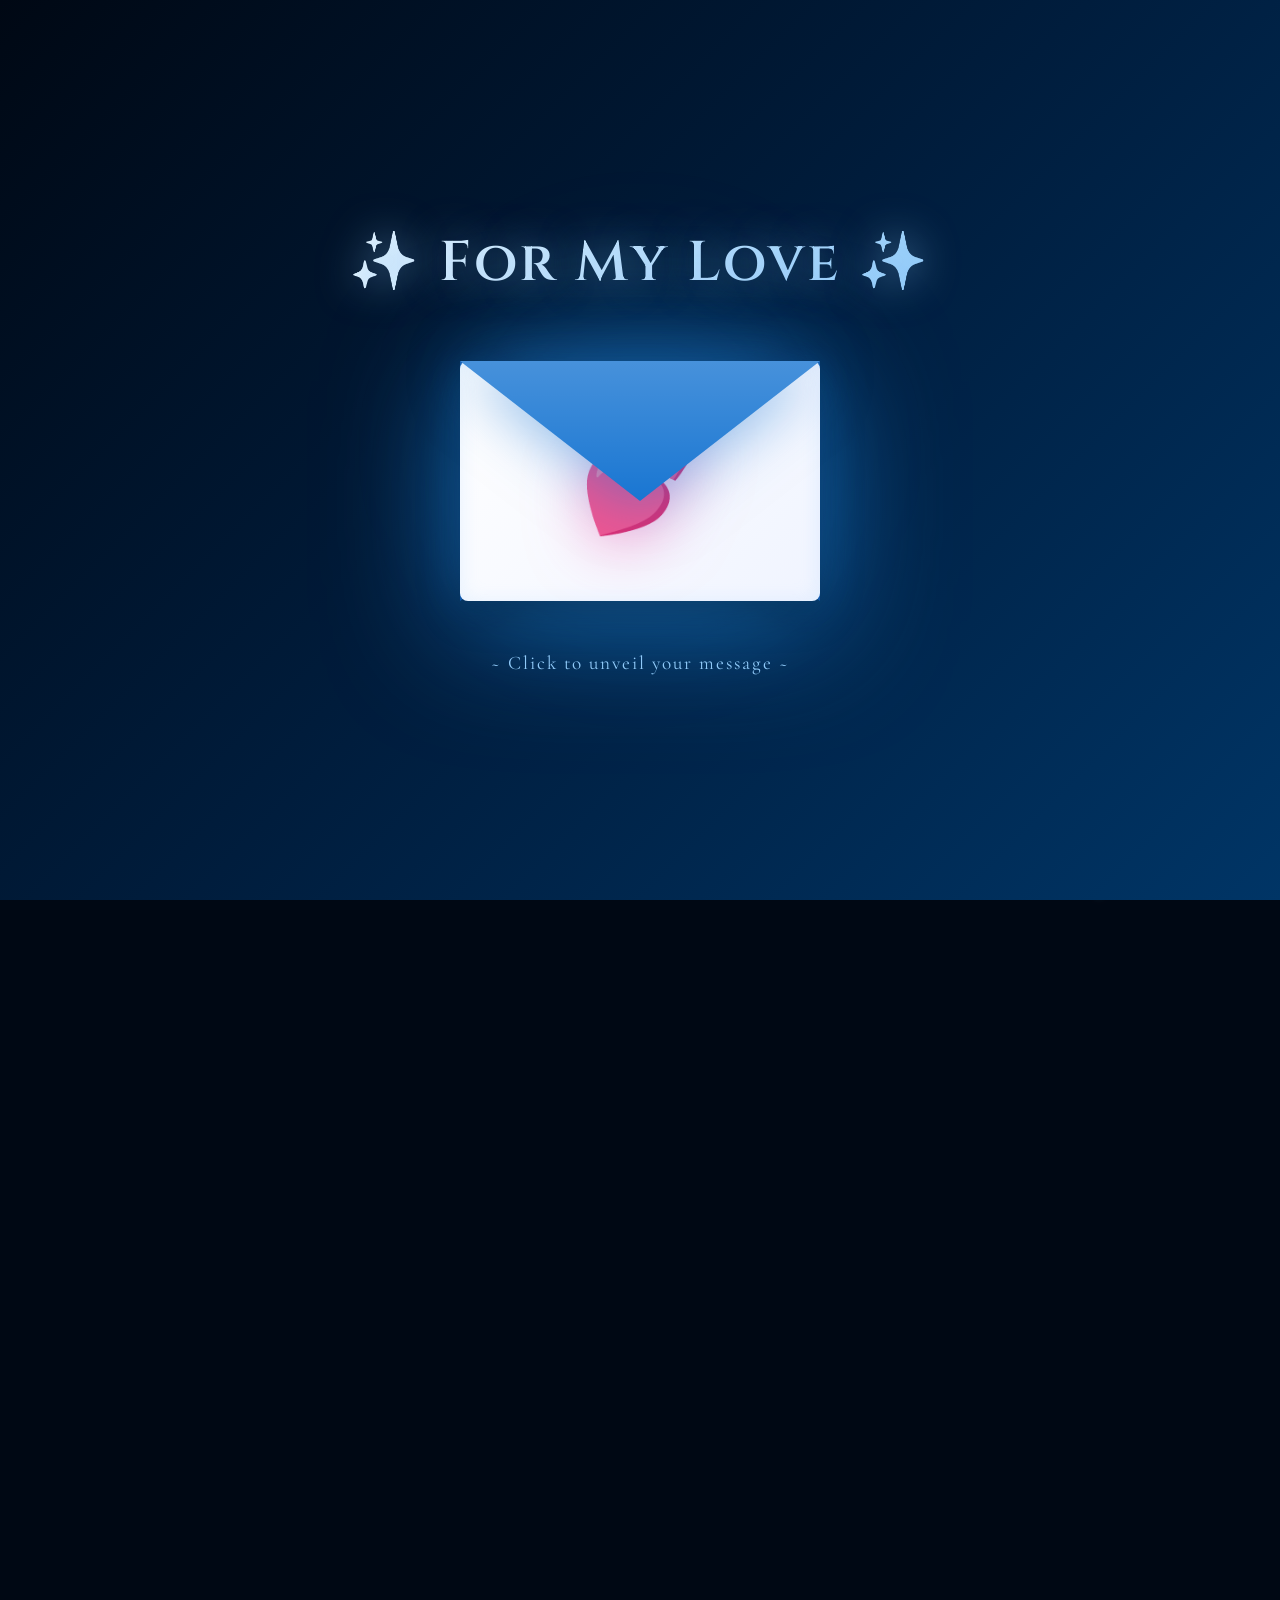
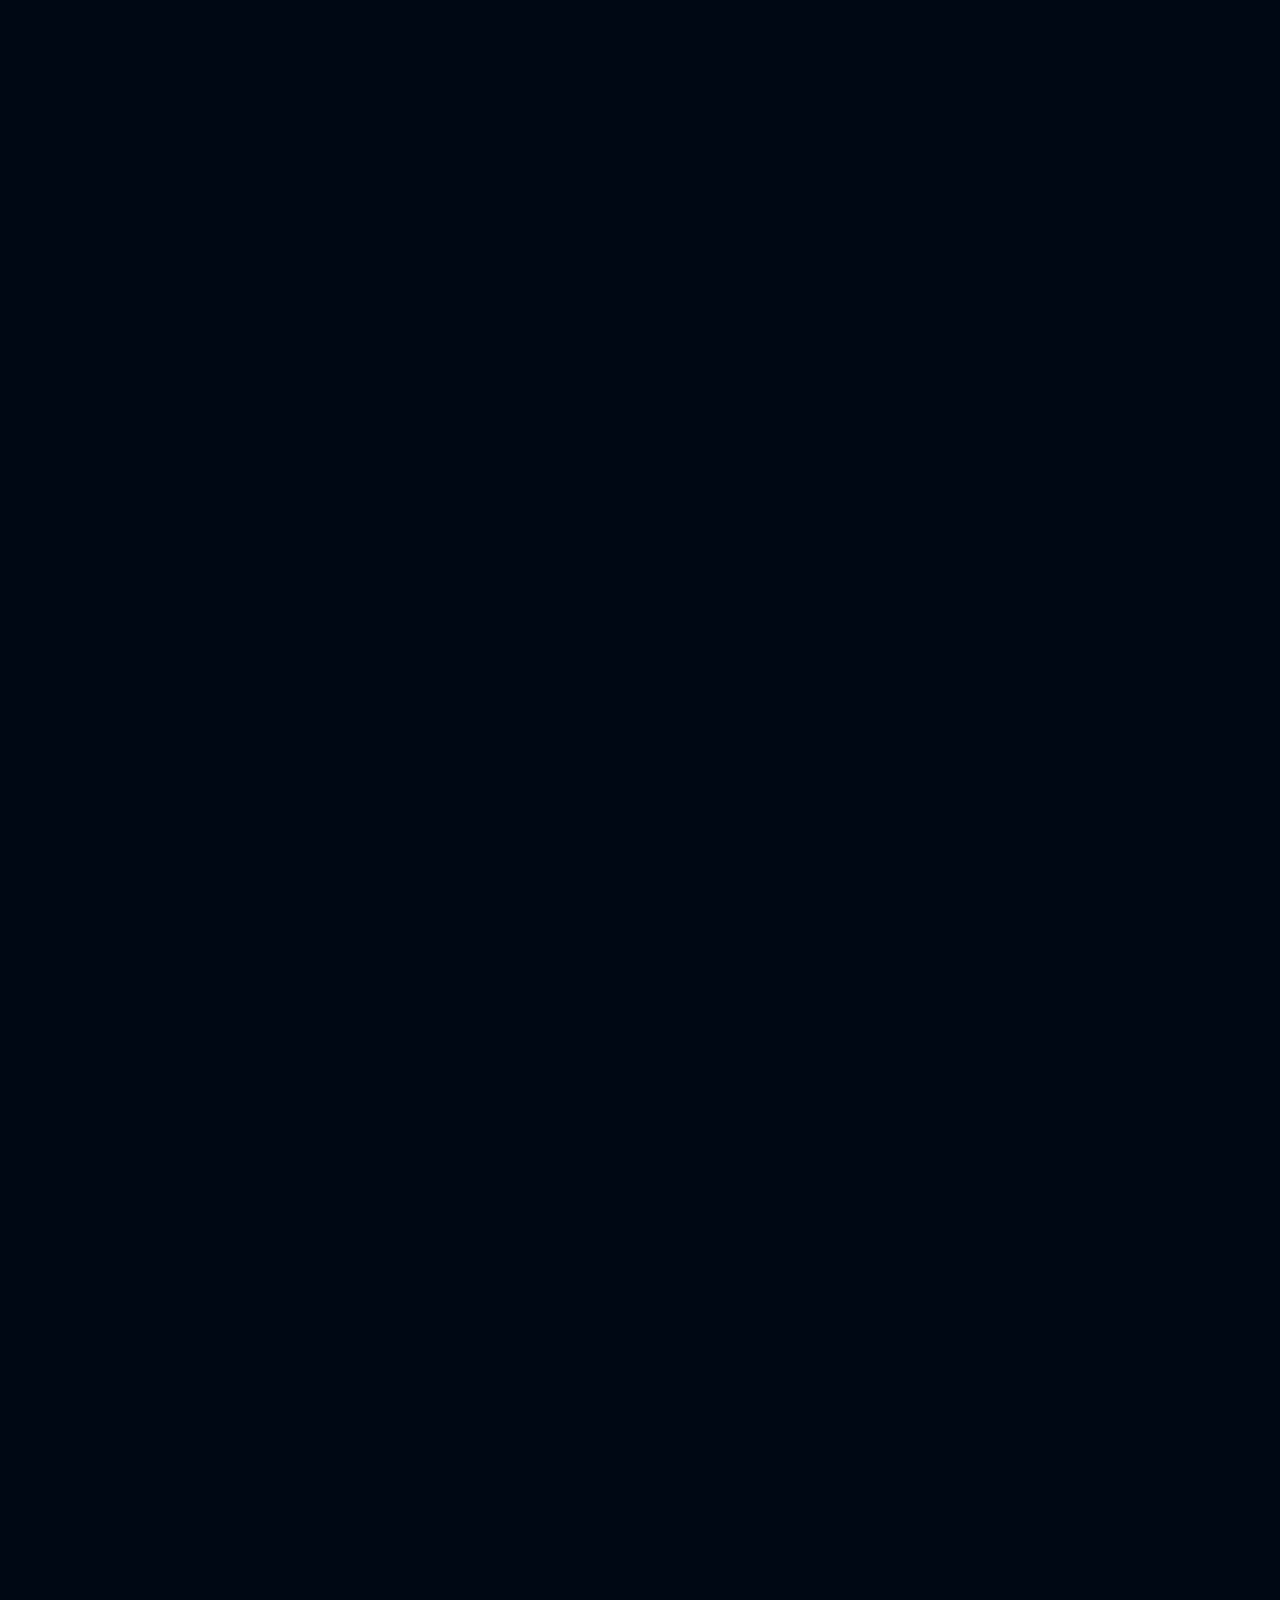
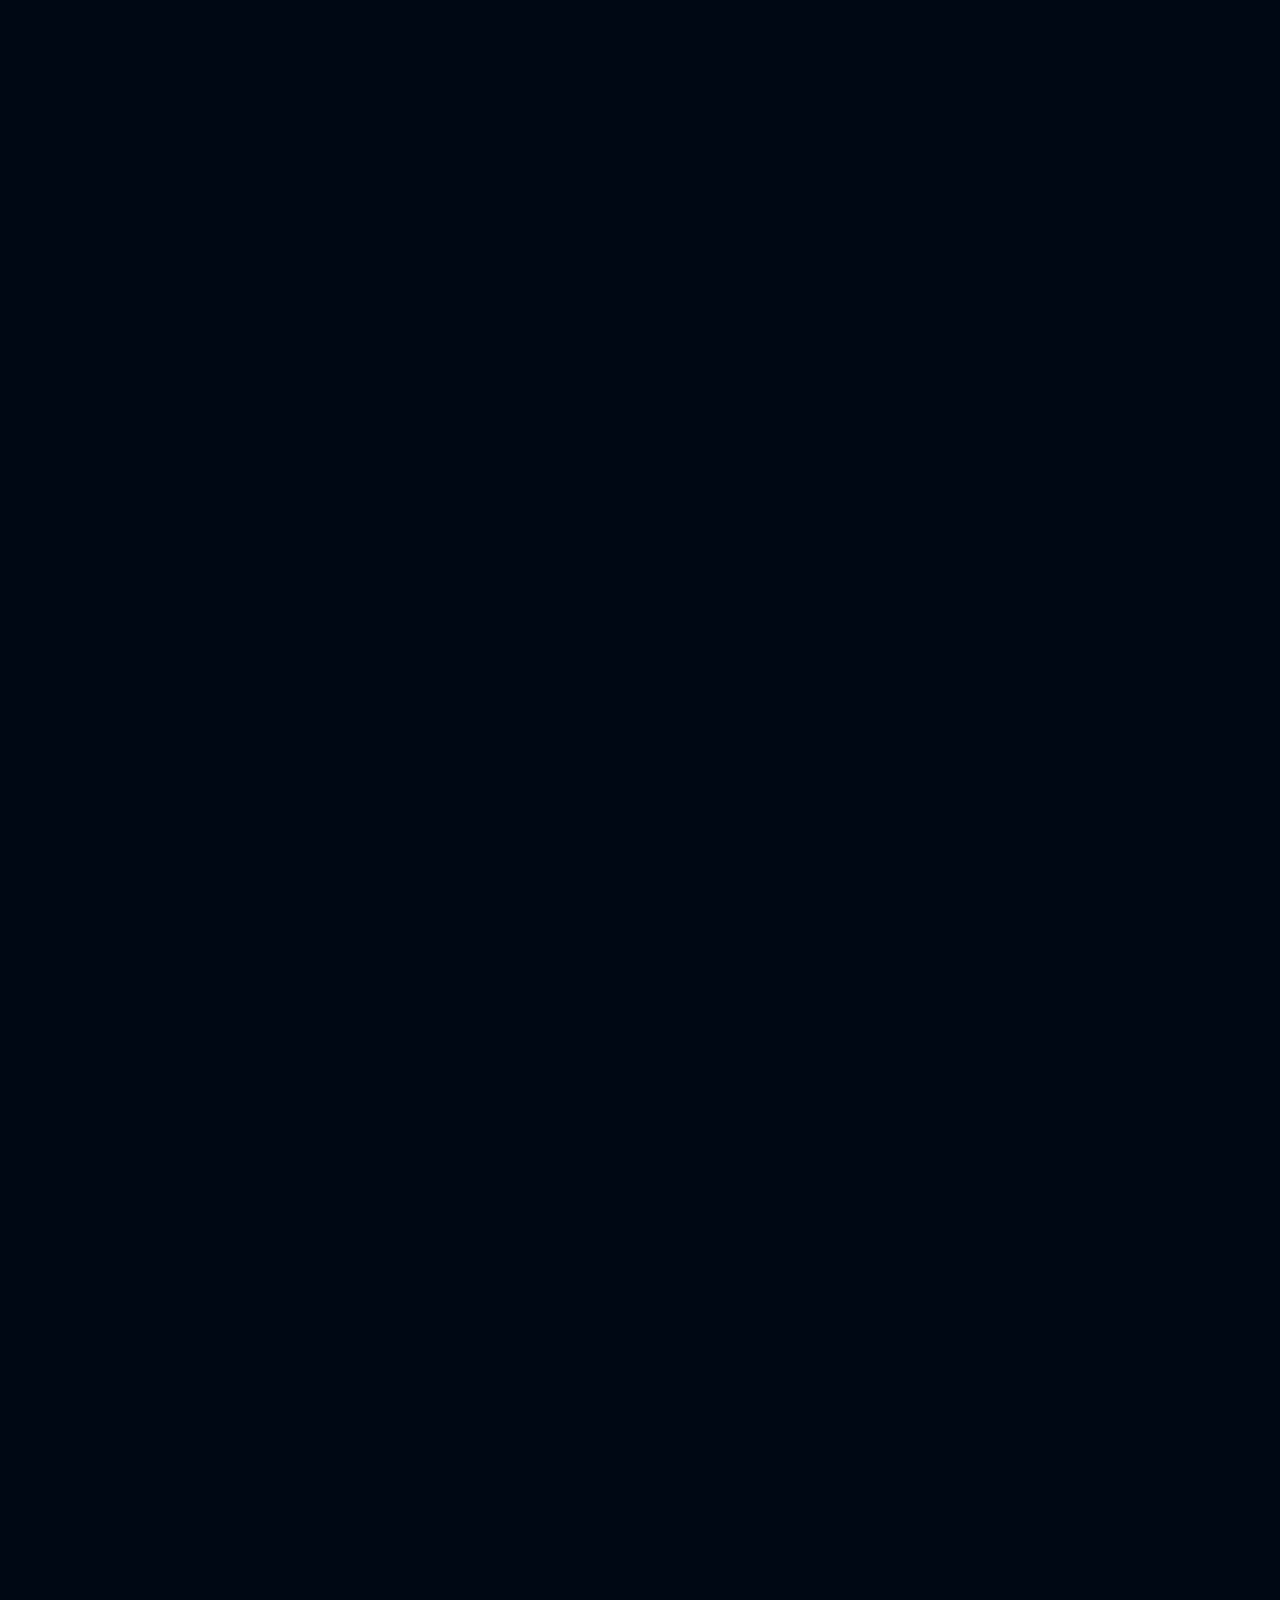
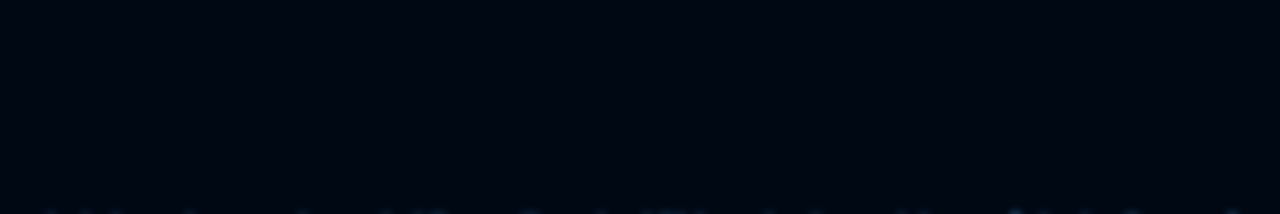
==== monthsary.html @ a430dfd1 "Add files via upload" ====
<!DOCTYPE html>
<html lang="en">
<head>
  <meta charset="UTF-8">
  <meta name="viewport" content="width=device-width, initial-scale=1.0">
  <title>Happy Monthsary, My Love 💙</title>
  <style>
    @import url('https://fonts.googleapis.com/css2?family=Cinzel:wght@400;500;600;700&family=Cormorant+Garamond:wght@300;400;500;600&family=Montserrat:wght@300;400;500&display=swap');

    * { margin: 0; padding: 0; box-sizing: border-box; }

    body {
      background: #000814;
      font-family: 'Montserrat', sans-serif;
      color: #e3f2fd;
      overflow-x: hidden;
      min-height: 100vh;
      position: relative;
    }

    /* Ultra Premium Animated Background */
    body::before {
      content: '';
      position: fixed;
      top: 0; left: 0;
      width: 100%; height: 100%;
      background:
        radial-gradient(ellipse at 20% 30%, rgba(13, 71, 161, 0.4) 0%, transparent 50%),
        radial-gradient(ellipse at 80% 70%, rgba(21, 101, 192, 0.35) 0%, transparent 50%),
        radial-gradient(ellipse at 50% 50%, rgba(25, 118, 210, 0.25) 0%, transparent 50%);
      animation: breathe 8s ease-in-out infinite;
      z-index: 0;
    }

    @keyframes breathe {
      0%, 100% { opacity: 1; transform: scale(1); }
      50% { opacity: 0.8; transform: scale(1.05); }
    }

    /* Animated Particles */
    .particle {
      position: fixed;
      width: 4px;
      height: 4px;
      background: radial-gradient(circle, #64b5f6, transparent);
      border-radius: 50%;
      pointer-events: none;
      z-index: 1;
      animation: particle-float linear infinite;
      box-shadow: 0 0 10px #64b5f6;
    }

    @keyframes particle-float {
      0% { transform: translateY(100vh) translateX(0) scale(0); opacity: 0; }
      10% { opacity: 1; }
      90% { opacity: 1; }
      100% { transform: translateY(-100vh) translateX(50px) scale(1); opacity: 0; }
    }

    /* Ultra Sparkles */
    .ultra-sparkle {
      position: fixed;
      width: 2px;
      height: 2px;
      background: white;
      border-radius: 50%;
      pointer-events: none;
      z-index: 2;
      box-shadow: 0 0 4px white, 0 0 8px #90caf9, 0 0 12px #64b5f6;
      animation: twinkle 3s ease-in-out infinite;
    }

    @keyframes twinkle {
      0%, 100% { opacity: 0; transform: scale(0) rotate(0deg); }
      50% { opacity: 1; transform: scale(1.5) rotate(180deg); }
    }

    /* ULTRA PREMIUM ENVELOPE SCREEN */
    .envelope-screen {
      position: fixed;
      top: 0; left: 0;
      width: 100%; height: 100vh;
      display: flex;
      flex-direction: column;
      align-items: center;
      justify-content: center;
      z-index: 1000;
      background: linear-gradient(135deg, #000814 0%, #001d3d 50%, #003566 100%);
      transition: opacity 1s ease, visibility 1s ease;
    }

    .envelope-screen.hidden {
      opacity: 0;
      visibility: hidden;
      pointer-events: none;
    }

    .envelope-glow {
      position: absolute;
      width: 400px;
      height: 400px;
      background: radial-gradient(circle, rgba(33, 150, 243, 0.3), transparent 70%);
      border-radius: 50%;
      filter: blur(60px);
      animation: glow-pulse 4s ease-in-out infinite;
    }

    @keyframes glow-pulse {
      0%, 100% { transform: scale(1); opacity: 0.5; }
      50% { transform: scale(1.2); opacity: 0.8; }
    }

    .envelope-title {
      font-family: 'Cinzel', serif;
      font-size: 3.5rem;
      font-weight: 600;
      background: linear-gradient(135deg, #e3f2fd, #90caf9, #42a5f5, #2196f3);
      background-size: 300% 300%;
      -webkit-background-clip: text;
      -webkit-text-fill-color: transparent;
      background-clip: text;
      margin-bottom: 60px;
      animation: gradient-shift 3s ease infinite, float-title 4s ease-in-out infinite;
      text-shadow: 0 0 40px rgba(144, 202, 249, 0.6);
      letter-spacing: 3px;
      z-index: 10;
      position: relative;
    }

    @keyframes gradient-shift {
      0%, 100% { background-position: 0% 50%; }
      50% { background-position: 100% 50%; }
    }

    @keyframes float-title {
      0%, 100% { transform: translateY(0); }
      50% { transform: translateY(-15px); }
    }

    .envelope-wrapper {
      position: relative;
      cursor: pointer;
      transition: all 0.5s cubic-bezier(0.68, -0.55, 0.265, 1.55);
      filter: drop-shadow(0 20px 60px rgba(33, 150, 243, 0.6));
      z-index: 10;
    }

    .envelope-wrapper:hover {
      transform: scale(1.1) translateY(-15px) rotateY(10deg);
      filter: drop-shadow(0 30px 80px rgba(33, 150, 243, 0.9));
    }

    .envelope {
      position: relative;
      width: 360px;
      height: 240px;
      transform-style: preserve-3d;
      transition: transform 0.8s ease;
    }

    .envelope-back {
      position: absolute;
      width: 0; height: 0;
      z-index: 0;
      filter: drop-shadow(0 4px 20px rgba(25, 118, 210, 0.4));
    }

    .envelope-back.left {
      border-left: 180px solid #1565c0;
      border-top: 120px solid transparent;
      border-bottom: 120px solid transparent;
      left: 0;
    }

    .envelope-back.right {
      border-right: 180px solid #1565c0;
      border-top: 120px solid transparent;
      border-bottom: 120px solid transparent;
      right: 0;
    }

    .envelope-body {
      position: absolute;
      width: 360px; height: 240px;
      background: linear-gradient(135deg, #ffffff 0%, #f0f4ff 100%);
      border-radius: 8px;
      box-shadow:
        0 10px 40px rgba(0,0,0,0.3),
        inset 0 2px 20px rgba(144, 202, 249, 0.2);
      z-index: 1;
      display: flex;
      align-items: center;
      justify-content: center;
    }

    .envelope-flap {
      position: absolute;
      width: 0; height: 0;
      border-left: 180px solid transparent;
      border-right: 180px solid transparent;
      border-top: 140px solid #1976d2;
      top: 0; left: 0;
      z-index: 5;
      transform-origin: top center;
      transition: all 1s cubic-bezier(0.68, -0.55, 0.265, 1.55);
      filter: drop-shadow(0 8px 30px rgba(25, 118, 210, 0.5));
    }

    .envelope-flap::before {
      content: '';
      position: absolute;
      top: -140px;
      left: -180px;
      width: 360px;
      height: 140px;
      background: linear-gradient(180deg, rgba(255,255,255,0.2) 0%, transparent 100%);
      clip-path: polygon(0 0, 50% 100%, 100% 0);
    }

    .envelope-wrapper.opening .envelope-flap {
      transform: rotateX(-180deg);
      border-top-color: #0d47a1;
    }

    .envelope-heart {
      font-size: 6rem;
      z-index: 2;
      animation: heartbeat-premium 2s ease-in-out infinite;
      filter: drop-shadow(0 8px 30px rgba(255, 105, 180, 0.6));
    }

    .click-hint {
      margin-top: 50px;
      font-family: 'Cormorant Garamond', serif;
      color: #90caf9;
      font-size: 1.2rem;
      animation: fadeIn 1s ease 1.5s both, float-hint 3s ease-in-out infinite;
      font-weight: 400;
      letter-spacing: 2px;
      z-index: 10;
      position: relative;
    }

    @keyframes heartbeat-premium {
      0%, 100% { transform: scale(1); }
      14% { transform: scale(1.2); }
      28% { transform: scale(1); }
      42% { transform: scale(1.2); }
      56% { transform: scale(1); }
    }

    @keyframes float-hint {
      0%, 100% { transform: translateY(0); opacity: 0.8; }
      50% { transform: translateY(-10px); opacity: 1; }
    }

    @keyframes fadeIn {
      from { opacity: 0; transform: translateY(20px); }
      to { opacity: 1; transform: translateY(0); }
    }

    /* MAIN CONTENT - ULTRA PREMIUM */
    .main-content {
      opacity: 0;
      visibility: hidden;
      transition: opacity 1.5s ease 0.8s;
    }

    .main-content.visible {
      opacity: 1;
      visibility: visible;
    }

    .hearts-bg {
      position: fixed;
      top: 0; left: 0;
      width: 100%; height: 100%;
      pointer-events: none;
      z-index: 0;
      overflow: hidden;
    }

    .heart-float {
      position: absolute;
      bottom: -80px;
      opacity: 0.3;
      animation: floatUp-premium linear infinite;
      filter: drop-shadow(0 0 15px currentColor);
    }

    @keyframes floatUp-premium {
      0%   { transform: translateY(0) rotate(0deg) scale(0.5); opacity: 0; }
      10%  { opacity: 0.3; }
      90%  { opacity: 0.3; }
      100% { transform: translateY(-120vh) rotate(360deg) scale(1.2); opacity: 0; }
    }

    .container {
      position: relative;
      z-index: 1;
      max-width: 800px;
      margin: 0 auto;
      padding: 80px 30px 100px;
    }

    /* Ultra Premium Glass Card */
    .ultra-glass {
      background: rgba(255, 255, 255, 0.03);
      backdrop-filter: blur(20px);
      border: 2px solid rgba(144, 202, 249, 0.2);
      border-radius: 28px;
      box-shadow:
        0 8px 32px rgba(0, 0, 0, 0.4),
        inset 0 1px 2px rgba(255, 255, 255, 0.1);
    }

    .music-control {
      position: fixed;
      bottom: 40px; right: 40px;
      background: rgba(255, 255, 255, 0.08);
      backdrop-filter: blur(20px);
      border: 2px solid rgba(144, 202, 249, 0.4);
      color: #90caf9;
      width: 70px; height: 70px;
      border-radius: 50%;
      cursor: pointer;
      z-index: 100;
      display: flex;
      align-items: center;
      justify-content: center;
      font-size: 1.8rem;
      box-shadow:
        0 10px 40px rgba(33, 150, 243, 0.5),
        inset 0 1px 2px rgba(255, 255, 255, 0.1);
      transition: all 0.4s cubic-bezier(0.68, -0.55, 0.265, 1.55);
    }

    .music-control:hover {
      background: rgba(33, 150, 243, 0.2);
      transform: scale(1.15) rotate(10deg);
      box-shadow:
        0 15px 60px rgba(33, 150, 243, 0.8),
        inset 0 1px 2px rgba(255, 255, 255, 0.2);
    }

    .music-control:active {
      transform: scale(0.95);
    }

    .header {
      text-align: center;
      margin-bottom: 60px;
      animation: fadeInDown-premium 1.2s ease;
    }

    .date-badge {
      display: inline-block;
      background: rgba(33, 150, 243, 0.15);
      backdrop-filter: blur(10px);
      border: 1px solid rgba(144, 202, 249, 0.4);
      color: #e3f2fd;
      padding: 10px 30px;
      border-radius: 30px;
      font-size: 0.9rem;
      letter-spacing: 3px;
      text-transform: uppercase;
      margin-bottom: 25px;
      box-shadow:
        0 4px 20px rgba(33, 150, 243, 0.4),
        inset 0 1px 1px rgba(255, 255, 255, 0.1);
      animation: badge-glow 3s ease-in-out infinite;
    }

    @keyframes badge-glow {
      0%, 100% { box-shadow: 0 4px 20px rgba(33, 150, 243, 0.4), inset 0 1px 1px rgba(255, 255, 255, 0.1); }
      50% { box-shadow: 0 4px 30px rgba(33, 150, 243, 0.7), inset 0 1px 1px rgba(255, 255, 255, 0.2); }
    }

    .header h1 {
      font-family: 'Cinzel', serif;
      font-size: 4rem;
      font-weight: 700;
      background: linear-gradient(135deg, #e3f2fd 0%, #90caf9 50%, #42a5f5 100%);
      -webkit-background-clip: text;
      -webkit-text-fill-color: transparent;
      background-clip: text;
      margin-bottom: 15px;
      line-height: 1.2;
      text-shadow: 0 0 40px rgba(144, 202, 249, 0.5);
      letter-spacing: 2px;
      animation: title-shimmer 3s ease infinite;
    }

    @keyframes title-shimmer {
      0%, 100% { filter: brightness(1); }
      50% { filter: brightness(1.3); }
    }

    .header .subtitle {
      font-family: 'Cormorant Garamond', serif;
      font-size: 1.4rem;
      color: #b3e5fc;
      font-weight: 400;
      letter-spacing: 2px;
      animation: fadeIn 1.5s ease;
    }

    .divider {
      text-align: center;
      margin: 50px 0;
      font-size: 2.5rem;
      letter-spacing: 20px;
      animation: divider-glow 2s ease-in-out infinite;
    }

    @keyframes divider-glow {
      0%, 100% { filter: drop-shadow(0 0 10px #64b5f6); opacity: 0.8; }
      50% { filter: drop-shadow(0 0 20px #90caf9); opacity: 1; }
    }

    .letter {
      background: rgba(255, 255, 255, 0.04);
      backdrop-filter: blur(25px);
      border: 2px solid rgba(144, 202, 249, 0.25);
      border-radius: 32px;
      padding: 60px 50px;
      box-shadow:
        0 10px 60px rgba(0, 0, 0, 0.4),
        inset 0 1px 2px rgba(255, 255, 255, 0.1);
      margin-bottom: 50px;
      position: relative;
      animation: fadeInUp-premium 1.2s ease 0.4s both;
      transition: all 0.5s ease;
    }

    .letter:hover {
      transform: translateY(-5px);
      box-shadow:
        0 20px 80px rgba(33, 150, 243, 0.4),
        inset 0 1px 2px rgba(255, 255, 255, 0.15);
      border-color: rgba(144, 202, 249, 0.4);
    }

    .letter::before {
      content: '\201C';
      font-family: 'Cinzel', serif;
      font-size: 8rem;
      color: rgba(144, 202, 249, 0.15);
      position: absolute;
      top: -20px; left: 30px;
      line-height: 1;
    }

    .letter .greeting {
      font-family: 'Cinzel', serif;
      font-size: 2.4rem;
      font-weight: 600;
      background: linear-gradient(135deg, #90caf9, #64b5f6);
      -webkit-background-clip: text;
      -webkit-text-fill-color: transparent;
      background-clip: text;
      margin-bottom: 25px;
      text-shadow: 0 4px 20px rgba(144, 202, 249, 0.4);
    }

    .letter p {
      font-size: 1.15rem;
      line-height: 2.2;
      margin-bottom: 20px;
      color: #e3f2fd;
      font-weight: 300;
      text-align: justify;
    }

    .letter .closing {
      text-align: right;
      margin-top: 40px;
    }

    .letter .closing .sign {
      font-family: 'Cinzel', serif;
      font-size: 1.8rem;
      background: linear-gradient(135deg, #90caf9, #64b5f6);
      -webkit-background-clip: text;
      -webkit-text-fill-color: transparent;
      background-clip: text;
    }

    .letter .closing .name {
      font-size: 1rem;
      color: #b3e5fc;
      margin-top: 8px;
      font-weight: 300;
    }

    .gallery {
      margin-bottom: 50px;
      animation: fadeInUp-premium 1.2s ease 0.6s both;
    }

    .gallery h2 {
      font-family: 'Cinzel', serif;
      font-size: 2.8rem;
      font-weight: 600;
      background: linear-gradient(135deg, #90caf9, #64b5f6);
      -webkit-background-clip: text;
      -webkit-text-fill-color: transparent;
      background-clip: text;
      text-align: center;
      margin-bottom: 40px;
      text-shadow: 0 4px 25px rgba(144, 202, 249, 0.5);
    }

    .gallery-grid {
      display: grid;
      grid-template-columns: repeat(auto-fit, minmax(200px, 1fr));
      gap: 25px;
      margin-bottom: 30px;
    }

    .gallery-item {
      position: relative;
      padding-bottom: 100%;
      background: rgba(255, 255, 255, 0.03);
      backdrop-filter: blur(15px);
      border: 2px solid rgba(144, 202, 249, 0.2);
      border-radius: 20px;
      overflow: hidden;
      cursor: pointer;
      transition: all 0.5s cubic-bezier(0.68, -0.55, 0.265, 1.55);
      box-shadow: 0 4px 25px rgba(0, 0, 0, 0.3);
    }

    .gallery-item:hover {
      transform: translateY(-15px) scale(1.05);
      box-shadow: 0 20px 60px rgba(33, 150, 243, 0.6);
      border-color: rgba(144, 202, 249, 0.6);
    }

    .gallery-item img,
    .gallery-item video {
      position: absolute;
      top: 0; left: 0;
      width: 100%; height: 100%;
      object-fit: cover;
    }

    .gallery-item .placeholder {
      position: absolute;
      top: 0; left: 0;
      width: 100%; height: 100%;
      display: flex;
      flex-direction: column;
      align-items: center;
      justify-content: center;
      background: linear-gradient(135deg, rgba(25, 118, 210, 0.2), rgba(66, 165, 245, 0.2));
      color: #90caf9;
      font-size: 3.5rem;
    }

    .gallery-item .placeholder span {
      font-size: 1rem;
      margin-top: 12px;
      color: #b3e5fc;
      font-weight: 300;
      letter-spacing: 1px;
    }

    .video-badge {
      position: absolute;
      top: 15px; right: 15px;
      background: rgba(33, 150, 243, 0.95);
      backdrop-filter: blur(10px);
      color: white;
      padding: 6px 16px;
      border-radius: 8px;
      font-size: 0.8rem;
      z-index: 2;
      font-weight: 600;
      letter-spacing: 1px;
      box-shadow: 0 4px 15px rgba(33, 150, 243, 0.5);
    }

    .lightbox {
      position: fixed;
      top: 0; left: 0;
      width: 100%; height: 100%;
      background: rgba(0,0,0,0.97);
      backdrop-filter: blur(20px);
      z-index: 2000;
      display: none;
      align-items: center;
      justify-content: center;
    }

    .lightbox.active { display: flex; }

    .lightbox-content {
      max-width: 90%;
      max-height: 90%;
      position: relative;
      animation: zoomIn 0.5s ease;
    }

    @keyframes zoomIn {
      from { transform: scale(0.5); opacity: 0; }
      to { transform: scale(1); opacity: 1; }
    }

    .lightbox-content img,
    .lightbox-content video {
      max-width: 100%;
      max-height: 90vh;
      border-radius: 16px;
      box-shadow: 0 20px 80px rgba(33, 150, 243, 0.6);
    }

    .lightbox-close {
      position: absolute;
      top: -60px; right: 0;
      color: white;
      font-size: 3rem;
      cursor: pointer;
      background: rgba(255,255,255,0.1);
      backdrop-filter: blur(15px);
      width: 60px; height: 60px;
      border-radius: 50%;
      display: flex;
      align-items: center;
      justify-content: center;
      transition: all 0.3s ease;
      border: 2px solid rgba(255,255,255,0.2);
    }

    .lightbox-close:hover {
      background: rgba(255,0,0,0.3);
      transform: rotate(90deg) scale(1.1);
    }

    .reasons {
      animation: fadeInUp-premium 1.2s ease 0.8s both;
      margin-bottom: 50px;
    }

    .reasons h2 {
      font-family: 'Cinzel', serif;
      font-size: 2.8rem;
      font-weight: 600;
      background: linear-gradient(135deg, #90caf9, #64b5f6);
      -webkit-background-clip: text;
      -webkit-text-fill-color: transparent;
      background-clip: text;
      text-align: center;
      margin-bottom: 40px;
      text-shadow: 0 4px 25px rgba(144, 202, 249, 0.5);
    }

    .reason-card {
      background: rgba(255, 255, 255, 0.04);
      backdrop-filter: blur(20px);
      border: 2px solid rgba(144, 202, 249, 0.2);
      border-radius: 20px;
      padding: 25px 30px;
      margin-bottom: 20px;
      display: flex;
      align-items: center;
      gap: 25px;
      transition: all 0.4s cubic-bezier(0.68, -0.55, 0.265, 1.55);
      box-shadow: 0 4px 25px rgba(0, 0, 0, 0.3);
    }

    .reason-card:hover {
      transform: translateX(15px) scale(1.02);
      background: rgba(255, 255, 255, 0.08);
      box-shadow: 0 10px 50px rgba(33, 150, 243, 0.5);
      border-color: rgba(144, 202, 249, 0.5);
    }

    .reason-card .num {
      background: linear-gradient(135deg, #2196f3, #1976d2);
      color: white;
      width: 55px; height: 55px;
      border-radius: 50%;
      display: flex;
      align-items: center;
      justify-content: center;
      font-size: 1.3rem;
      font-weight: 700;
      flex-shrink: 0;
      box-shadow:
        0 6px 25px rgba(33, 150, 243, 0.6),
        inset 0 1px 2px rgba(255, 255, 255, 0.2);
      font-family: 'Cinzel', serif;
    }

    .reason-card .text {
      font-size: 1.1rem;
      color: #e3f2fd;
      font-weight: 300;
      line-height: 1.8;
    }

    .promise {
      background: linear-gradient(135deg, rgba(25, 118, 210, 0.2), rgba(33, 150, 243, 0.15));
      backdrop-filter: blur(25px);
      border: 2px solid rgba(144, 202, 249, 0.4);
      border-radius: 32px;
      padding: 60px 45px;
      text-align: center;
      margin-bottom: 50px;
      animation: fadeInUp-premium 1.2s ease 1s both;
      box-shadow:
        0 10px 60px rgba(33, 150, 243, 0.5),
        inset 0 1px 2px rgba(255, 255, 255, 0.1);
      transition: all 0.5s ease;
    }

    .promise:hover {
      transform: translateY(-8px);
      box-shadow:
        0 20px 80px rgba(33, 150, 243, 0.7),
        inset 0 1px 2px rgba(255, 255, 255, 0.15);
    }

    .promise h2 {
      font-family: 'Cinzel', serif;
      font-size: 2.8rem;
      font-weight: 600;
      margin-bottom: 25px;
      background: linear-gradient(135deg, #90caf9, #e3f2fd);
      -webkit-background-clip: text;
      -webkit-text-fill-color: transparent;
      background-clip: text;
      text-shadow: 0 4px 25px rgba(144, 202, 249, 0.5);
    }

    .promise p {
      font-size: 1.2rem;
      line-height: 2.2;
      font-weight: 300;
      color: #e3f2fd;
    }

    .footer {
      text-align: center;
      animation: fadeInUp-premium 1.2s ease 1.2s both;
      padding: 30px 0;
    }

    .footer .big-heart {
      font-size: 5rem;
      animation: pulse-premium 2.5s ease-in-out infinite;
      display: inline-block;
      filter: drop-shadow(0 8px 40px rgba(33, 150, 243, 0.8));
    }

    .footer p {
      font-size: 1.1rem;
      color: #b3e5fc;
      margin-top: 20px;
      font-weight: 300;
      letter-spacing: 1px;
    }

    .footer .final-message {
      margin-top: 25px;
      font-family: 'Cinzel', serif;
      font-size: 2.2rem;
      font-weight: 600;
      background: linear-gradient(135deg, #90caf9, #e3f2fd);
      -webkit-background-clip: text;
      -webkit-text-fill-color: transparent;
      background-clip: text;
      text-shadow: 0 4px 25px rgba(144, 202, 249, 0.6);
    }

    @keyframes fadeInDown-premium {
      from { opacity: 0; transform: translateY(-60px); }
      to   { opacity: 1; transform: translateY(0); }
    }

    @keyframes fadeInUp-premium {
      from { opacity: 0; transform: translateY(60px); }
      to   { opacity: 1; transform: translateY(0); }
    }

    @keyframes pulse-premium {
      0%,100% { transform: scale(1); }
      50%     { transform: scale(1.2); }
    }

    @media (max-width: 768px) {
      .header h1 { font-size: 2.8rem; }
      .letter { padding: 40px 30px; }
      .container { padding: 50px 20px 70px; }
      .envelope-title { font-size: 2.5rem; }
      .gallery-grid { grid-template-columns: repeat(auto-fit, minmax(150px, 1fr)); gap: 15px; }
      .envelope { width: 280px; height: 180px; }
      .envelope-back.left { border-left: 140px solid #1565c0; border-top: 90px solid transparent; border-bottom: 90px solid transparent; }
      .envelope-back.right { border-right: 140px solid #1565c0; border-top: 90px solid transparent; border-bottom: 90px solid transparent; }
      .envelope-body { width: 280px; height: 180px; }
      .envelope-flap { border-left: 140px solid transparent; border-right: 140px solid transparent; border-top: 110px solid #1976d2; }
    }
  </style>
</head>
<body>

  <div class="envelope-screen" id="envelopeScreen">
    <div class="envelope-glow"></div>
    <h1 class="envelope-title">✨ For My Love ✨</h1>
    <div class="envelope-wrapper" id="envelopeWrapper">
      <div class="envelope">
        <div class="envelope-back left"></div>
        <div class="envelope-back right"></div>
        <div class="envelope-body">
          <div class="envelope-heart">💕</div>
        </div>
        <div class="envelope-flap"></div>
      </div>
    </div>
    <p class="click-hint">~ Click to unveil your message ~</p>
  </div>

  <div class="main-content" id="mainContent">
    <div class="hearts-bg" id="heartsContainer"></div>

    <div class="container">

      <div class="header">
        <div class="date-badge">August 29, 2026</div>
        <h1>Happy Monthsary Love</h1>
        <p class="subtitle">Irene S. Limen</p>
      </div>

      <div class="divider">✨ 💙 ✨</div>

      <div class="letter">
        <p class="greeting">My Dearest Love,</p>
        <p>
         Happy monthsary Love! it's already been <strong>2 years and 8 months</strong>since we started our journey together. 
         Time really flies when I'm with you, pero at the same time, it feels like I've known you forever.
        </p>
        <p>
          You know, you're not just my partner, you're my everything, my comfort place, and my favorite reason to smile and I know kahit hindi man tayo magkasama lagi, you are always in my heart and I don't ever want to take that for granted.
        </p>
        <p>
          Thank you for choosing me. Thank you for staying and Thank you for loving me. I promise to keep cherishing you, supporting you, and loving you with all my heart.
        </p>
        <p>
          Hindi ko man masabi lahat ng nararamdaman ko, pero sana alam mo,
          ikaw lang, palagi.
        </p>
        <div class="closing">
          <div class="sign">Forever Yours,</div>
          <div class="name">- Shifter -</div>
        </div>
      </div>

      <div class="gallery">
        <h2>Our Precious Journey</h2>
        <div class="gallery-grid">
          <div class="gallery-item" data-type="image" data-src="Pictures/1.jpg">
            <div class="placeholder">📷<span>Photo 1</span></div>
          </div>
          <div class="gallery-item" data-type="image" data-src="Pictures/2.jpg">
            <div class="placeholder">📷<span>Photo 2</span></div>
          </div>
          <div class="gallery-item" data-type="video" data-src="Videos/1.mp4">
            <div class="placeholder">🎥<span>Video 1</span></div>
            <div class="video-badge">VIDEO</div>
          </div>
          <div class="gallery-item" data-type="image" data-src="Pictures/3.jpg">
            <div class="placeholder">📷<span>Photo 3</span></div>
          </div>
          <div class="gallery-item" data-type="image" data-src="Pictures/4.jpg">
            <div class="placeholder">📷<span>Photo 4</span></div>
          </div>
          <div class="gallery-item" data-type="image" data-src="Pictures/5.jpg">
            <div class="placeholder">📷<span>Photo 5</span></div>
          </div>
        </div>
        <p style="text-align:center;color:#b3e5fc;font-size:0.95rem;font-weight:300;letter-spacing:1px;">
          ✨ Add your photos and videos to make this even more special
        </p>
      </div>

      <div class="reasons">
        <h2>6 Reasons I Love You</h2>
        <div class="reason-card">
          <div class="num">1</div>
          <div class="text">I love the way you always put me before other people.</div>
        </div>
        <div class="reason-card">
          <div class="num">2</div>
          <div class="text">I love the picture you send me.</div>
        </div>
        <div class="reason-card">
          <div class="num">3</div>
          <div class="text">I love when we play our favorite games together.</div>
        </div>
        <div class="reason-card">
          <div class="num">4</div>
          <div class="text">I Love how you're excited to show me things you got or made.</div>
        </div>
        <div class="reason-card">
          <div class="num">5</div>
          <div class="text">I Love how you want to hangout with me.</div>
        </div>
        <div class="reason-card">
          <div class="num">6</div>
          <div class="text">The way you make me feel appreciated.</div>
        </div>
      </div>

      <div class="promise">
        <h2>My Promise to You</h2>
        <p>
        I promise to keep choosing you, on easy days and hard ones. I promise to be your safe space, your honest truth, and your biggest supporter. Kahit anong mangyari, ikaw pa rin ang pipiliin ko. Today, tomorrow, and every monthsary after this.

Lahat ng pangako ko sayo, gagawin ko ang lahat para matupad ko. Pasensya na kung hindi tayo madalas nagkikita. Hindi man dahil ayaw ko, pero kapos lang talaga ako ngayon sa pera at marami akong gastusin. Aayain kita at babawi ako sayo kapag may sapat na akong naipon. Sana maintindihan mo kung bakit minsan hindi ko magawa lahat ng gusto kong gawin para sa atin.

And I’m also sorry for my attitude sometimes. Alam kong nagseselos ako kahit minsan alam kong wala naman akong karapatan mag-selos. I’m still trying to understand and control my feelings because I never want my insecurities to become a reason for you to feel restricted or unhappy.

Gawin mo lang lahat ng mga bagay na gusto mong gawin. Maging masaya ka. I’ll always support you and I’ll always be happy seeing you enjoy the things you love. Hindi ko gustong maramdaman mo na kailangan mong isuko yung happiness mo para lang sa akin.

Maraming salamat sa pag-intindi at sa pagiging patient sa akin, love. I know hindi rin ako perfect, and I know there are times na mahirap akong intindihin. Tinamaan lang talaga ako ng mga pagsubok sa buhay ngayon, pero ginagawa ko naman ang lahat para makahanap ng paraan at malagpasan natin ‘to.

Kahit gipit ako ngayon, hindi ibig sabihin na kulang yung pagmamahal ko sayo. I may not always be able to give you everything I want to give you, but I promise that I’ll keep trying. And kapag okay na ulit ako, ikaw ang isa sa mga unang taong gusto kong makasama at mapasaya.

Maraming maraming salamat sa lahat, love. Salamat sa pag-stay, sa pag-intindi, at sa pagmamahal sa akin. Nandito lang ako palagi para suportahan ka, mahalin ka, at piliin kahit anong mangyari.

Mahal na mahal kita. Hindi lang ngayon, hindi lang ngayong monthsary, kundi hanggang dulo. ❤️

        </p>
      </div>

      <div class="footer">
        <div class="big-heart">💙</div>
        <p>Here's to us and to many more beautiful months together.</p>
        <p class="final-message">I Love You, Always</p>
      </div>

    </div>

    <div class="music-control" id="musicControl" title="Play/Pause Music">🎵</div>

    <audio id="bgMusic" loop>
      <source src="Music/1.mp3" type="audio/mpeg">
    </audio>

  </div>

  <div class="lightbox" id="lightbox">
    <div class="lightbox-close" id="lightboxClose">&times;</div>
    <div class="lightbox-content" id="lightboxContent"></div>
  </div>

  <script>
    // Create Ultra Sparkles
    for (var i = 0; i < 80; i++) {
      var sparkle = document.createElement('div');
      sparkle.classList.add('ultra-sparkle');
      sparkle.style.left = Math.random() * 100 + '%';
      sparkle.style.top = Math.random() * 100 + '%';
      sparkle.style.animationDelay = Math.random() * 3 + 's';
      sparkle.style.animationDuration = (2 + Math.random() * 2) + 's';
      document.body.appendChild(sparkle);
    }

    // Create Floating Particles
    for (var i = 0; i < 30; i++) {
      var particle = document.createElement('div');
      particle.classList.add('particle');
      particle.style.left = Math.random() * 100 + '%';
      particle.style.animationDuration = (15 + Math.random() * 10) + 's';
      particle.style.animationDelay = Math.random() * 5 + 's';
      document.body.appendChild(particle);
    }

    var envelopeWrapper = document.getElementById('envelopeWrapper');
    var envelopeScreen = document.getElementById('envelopeScreen');
    var mainContent = document.getElementById('mainContent');
    var bgMusic = document.getElementById('bgMusic');

    envelopeWrapper.addEventListener('click', function() {
      envelopeWrapper.classList.add('opening');
      setTimeout(function() {
        envelopeScreen.classList.add('hidden');
        mainContent.classList.add('visible');
        bgMusic.play().catch(function(e) { console.log('Music autoplay prevented:', e); });
        startHearts();
      }, 1200);
    });

    var musicControl = document.getElementById('musicControl');
    var isPlaying = false;

    musicControl.addEventListener('click', function() {
      if (isPlaying) {
        bgMusic.pause();
        musicControl.textContent = '🎵';
      } else {
        bgMusic.play();
        musicControl.textContent = '🔊';
      }
      isPlaying = !isPlaying;
    });

    bgMusic.addEventListener('play', function() { isPlaying = true; musicControl.textContent = '🔊'; });
    bgMusic.addEventListener('pause', function() { isPlaying = false; musicControl.textContent = '🎵'; });

    function startHearts() {
      var container = document.getElementById('heartsContainer');
      var colors = ['#2196f3','#1976d2','#1565c0','#42a5f5','#64b5f6','#90caf9'];

      function createHeart() {
        var h = document.createElement('div');
        h.classList.add('heart-float');
        h.innerHTML = '&#10084;';
        h.style.left = Math.random() * 100 + '%';
        h.style.fontSize = (18 + Math.random() * 25) + 'px';
        h.style.animationDuration = (12 + Math.random() * 18) + 's';
        h.style.animationDelay = Math.random() * 4 + 's';
        h.style.color = colors[Math.floor(Math.random() * 6)];
        container.appendChild(h);
        setTimeout(function() { h.remove(); }, 30000);
      }

      for (var i = 0; i < 25; i++) setTimeout(createHeart, i * 500);
      setInterval(createHeart, 2500);
    }

    var lightbox = document.getElementById('lightbox');
    var lightboxContent = document.getElementById('lightboxContent');
    var lightboxClose = document.getElementById('lightboxClose');
    var galleryItems = document.querySelectorAll('.gallery-item');

    galleryItems.forEach(function(item) {
      item.addEventListener('click', function() {
        var type = item.getAttribute('data-type');
        var src = item.getAttribute('data-src');
        if (src) {
          lightboxContent.innerHTML = '';
          if (type === 'video') {
            var video = document.createElement('video');
            video.src = src;
            video.controls = true;
            video.autoplay = true;
            lightboxContent.appendChild(video);
          } else {
            var img = document.createElement('img');
            img.src = src;
            lightboxContent.appendChild(img);
          }
          lightbox.classList.add('active');
        }
      });
    });

    lightboxClose.addEventListener('click', function() {
      lightbox.classList.remove('active');
      lightboxContent.innerHTML = '';
    });

    lightbox.addEventListener('click', function(e) {
      if (e.target === lightbox) {
        lightbox.classList.remove('active');
        lightboxContent.innerHTML = '';
      }
    });

    var obs = new IntersectionObserver(function(entries) {
      entries.forEach(function(e) {
        if (e.isIntersecting) {
          e.target.style.opacity = '1';
          e.target.style.transform = 'translateY(0)';
        }
      });
    }, { threshold: 0.1 });

    document.querySelectorAll('.reason-card').forEach(function(c, index) {
      c.style.opacity = '0';
      c.style.transform = 'translateY(40px)';
      c.style.transition = 'all 0.8s cubic-bezier(0.68, -0.55, 0.265, 1.55) ' + (index * 0.1) + 's';
      obs.observe(c);
    });
  </script>

</body>
</html>
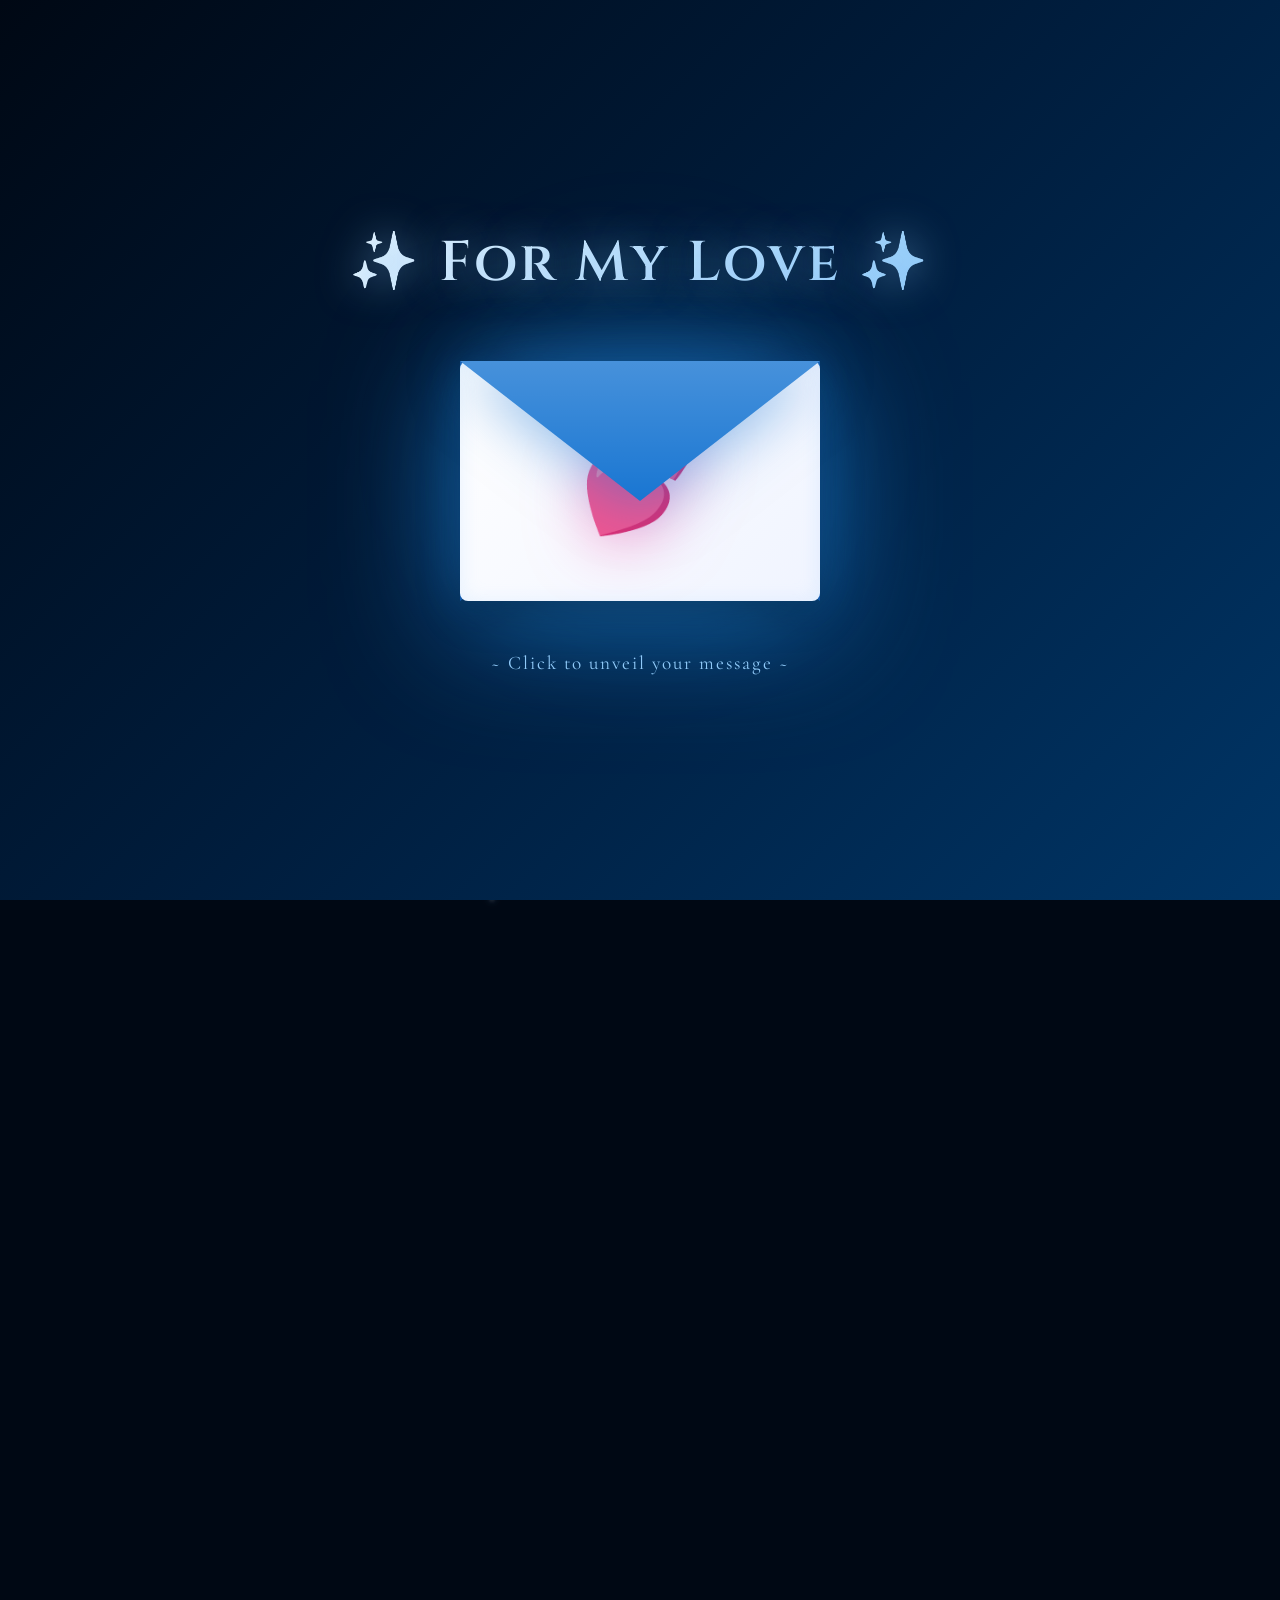
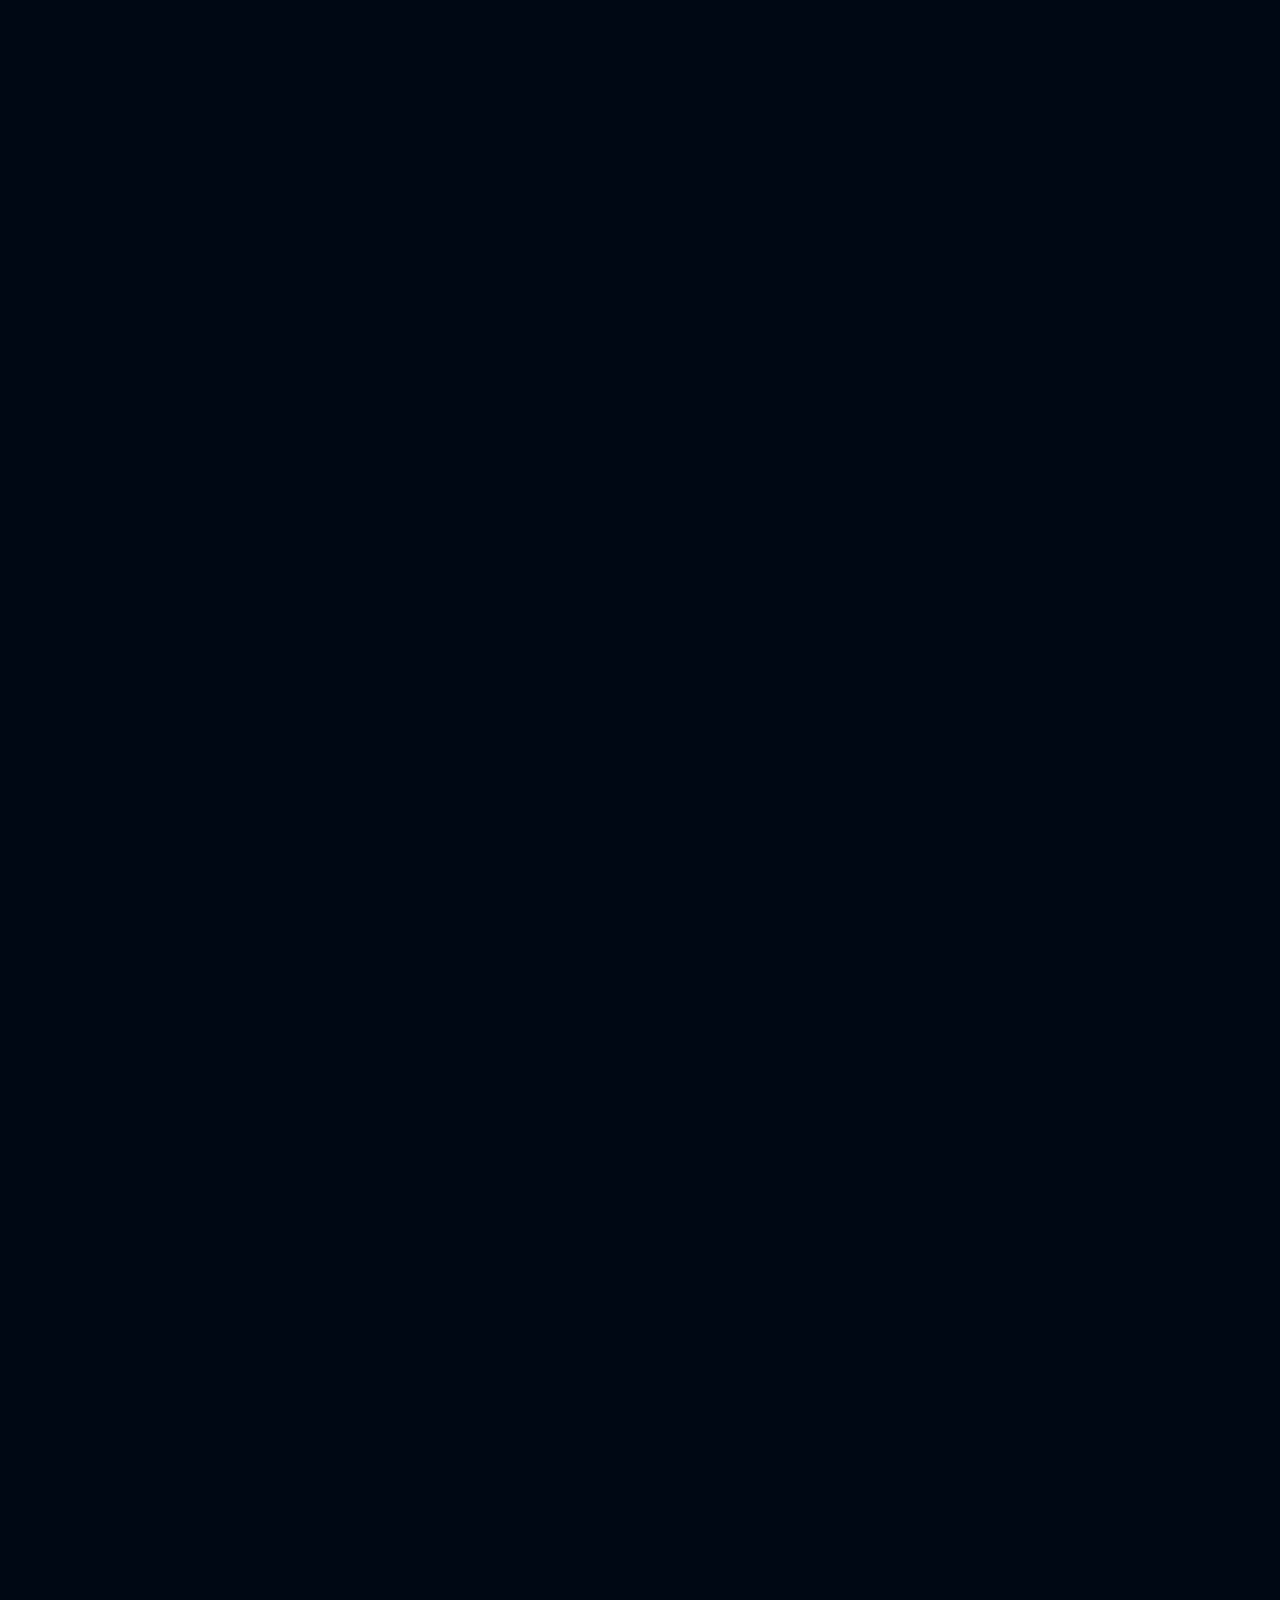
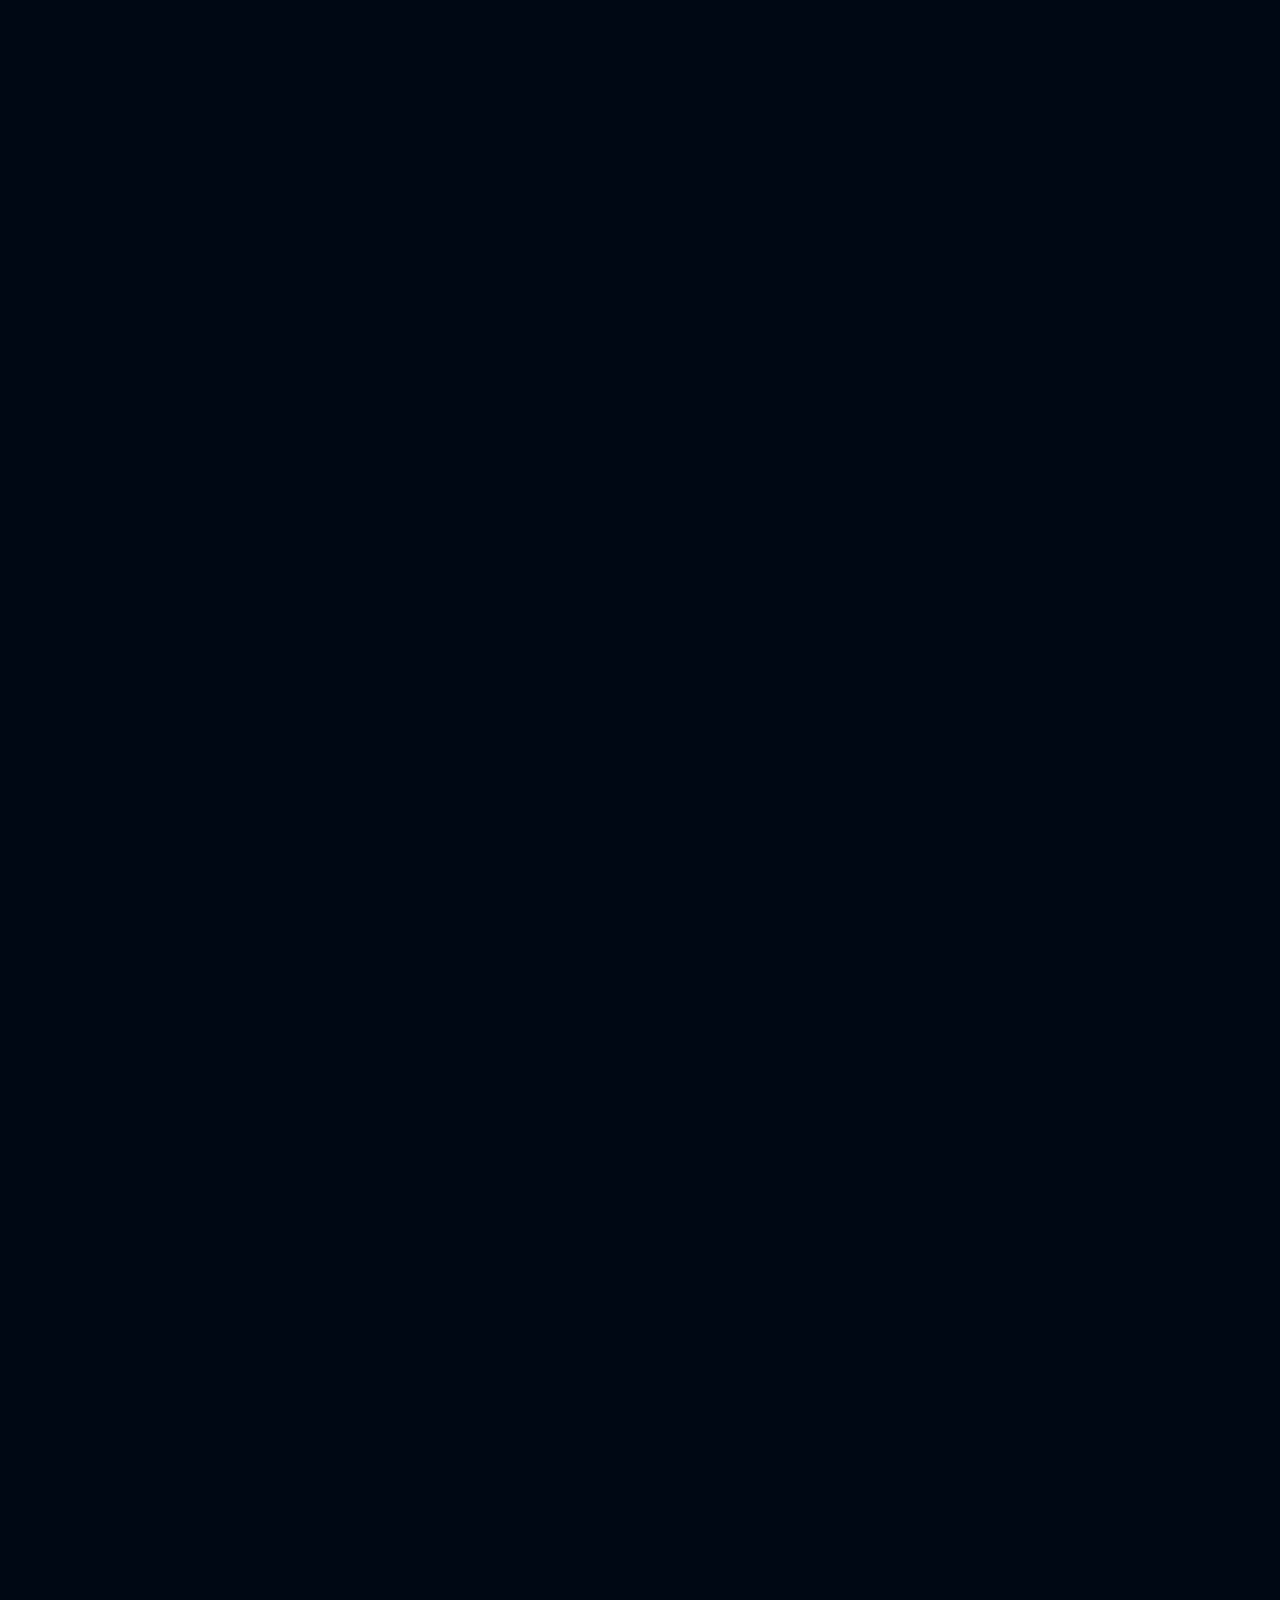
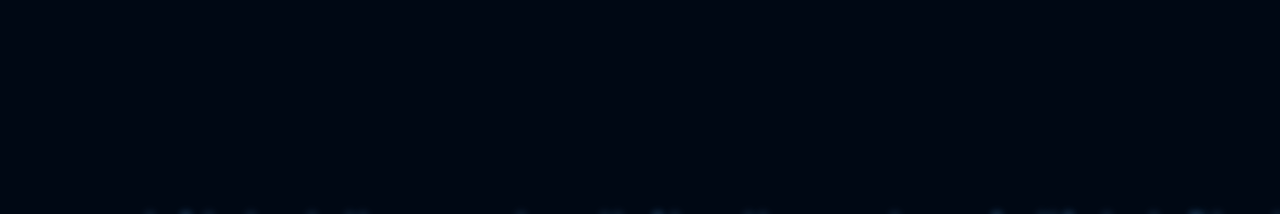
==== commit 798642fb: "Add files via upload" ====
--- a/monthsary.html
+++ b/monthsary.html
@@ -4,804 +4,7 @@
   <meta charset="UTF-8">
   <meta name="viewport" content="width=device-width, initial-scale=1.0">
   <title>Happy Monthsary, My Love 💙</title>
-  <style>
-    @import url('https://fonts.googleapis.com/css2?family=Cinzel:wght@400;500;600;700&family=Cormorant+Garamond:wght@300;400;500;600&family=Montserrat:wght@300;400;500&display=swap');
-
-    * { margin: 0; padding: 0; box-sizing: border-box; }
-
-    body {
-      background: #000814;
-      font-family: 'Montserrat', sans-serif;
-      color: #e3f2fd;
-      overflow-x: hidden;
-      min-height: 100vh;
-      position: relative;
-    }
-
-    /* Ultra Premium Animated Background */
-    body::before {
-      content: '';
-      position: fixed;
-      top: 0; left: 0;
-      width: 100%; height: 100%;
-      background:
-        radial-gradient(ellipse at 20% 30%, rgba(13, 71, 161, 0.4) 0%, transparent 50%),
-        radial-gradient(ellipse at 80% 70%, rgba(21, 101, 192, 0.35) 0%, transparent 50%),
-        radial-gradient(ellipse at 50% 50%, rgba(25, 118, 210, 0.25) 0%, transparent 50%);
-      animation: breathe 8s ease-in-out infinite;
-      z-index: 0;
-    }
-
-    @keyframes breathe {
-      0%, 100% { opacity: 1; transform: scale(1); }
-      50% { opacity: 0.8; transform: scale(1.05); }
-    }
-
-    /* Animated Particles */
-    .particle {
-      position: fixed;
-      width: 4px;
-      height: 4px;
-      background: radial-gradient(circle, #64b5f6, transparent);
-      border-radius: 50%;
-      pointer-events: none;
-      z-index: 1;
-      animation: particle-float linear infinite;
-      box-shadow: 0 0 10px #64b5f6;
-    }
-
-    @keyframes particle-float {
-      0% { transform: translateY(100vh) translateX(0) scale(0); opacity: 0; }
-      10% { opacity: 1; }
-      90% { opacity: 1; }
-      100% { transform: translateY(-100vh) translateX(50px) scale(1); opacity: 0; }
-    }
-
-    /* Ultra Sparkles */
-    .ultra-sparkle {
-      position: fixed;
-      width: 2px;
-      height: 2px;
-      background: white;
-      border-radius: 50%;
-      pointer-events: none;
-      z-index: 2;
-      box-shadow: 0 0 4px white, 0 0 8px #90caf9, 0 0 12px #64b5f6;
-      animation: twinkle 3s ease-in-out infinite;
-    }
-
-    @keyframes twinkle {
-      0%, 100% { opacity: 0; transform: scale(0) rotate(0deg); }
-      50% { opacity: 1; transform: scale(1.5) rotate(180deg); }
-    }
-
-    /* ULTRA PREMIUM ENVELOPE SCREEN */
-    .envelope-screen {
-      position: fixed;
-      top: 0; left: 0;
-      width: 100%; height: 100vh;
-      display: flex;
-      flex-direction: column;
-      align-items: center;
-      justify-content: center;
-      z-index: 1000;
-      background: linear-gradient(135deg, #000814 0%, #001d3d 50%, #003566 100%);
-      transition: opacity 1s ease, visibility 1s ease;
-    }
-
-    .envelope-screen.hidden {
-      opacity: 0;
-      visibility: hidden;
-      pointer-events: none;
-    }
-
-    .envelope-glow {
-      position: absolute;
-      width: 400px;
-      height: 400px;
-      background: radial-gradient(circle, rgba(33, 150, 243, 0.3), transparent 70%);
-      border-radius: 50%;
-      filter: blur(60px);
-      animation: glow-pulse 4s ease-in-out infinite;
-    }
-
-    @keyframes glow-pulse {
-      0%, 100% { transform: scale(1); opacity: 0.5; }
-      50% { transform: scale(1.2); opacity: 0.8; }
-    }
-
-    .envelope-title {
-      font-family: 'Cinzel', serif;
-      font-size: 3.5rem;
-      font-weight: 600;
-      background: linear-gradient(135deg, #e3f2fd, #90caf9, #42a5f5, #2196f3);
-      background-size: 300% 300%;
-      -webkit-background-clip: text;
-      -webkit-text-fill-color: transparent;
-      background-clip: text;
-      margin-bottom: 60px;
-      animation: gradient-shift 3s ease infinite, float-title 4s ease-in-out infinite;
-      text-shadow: 0 0 40px rgba(144, 202, 249, 0.6);
-      letter-spacing: 3px;
-      z-index: 10;
-      position: relative;
-    }
-
-    @keyframes gradient-shift {
-      0%, 100% { background-position: 0% 50%; }
-      50% { background-position: 100% 50%; }
-    }
-
-    @keyframes float-title {
-      0%, 100% { transform: translateY(0); }
-      50% { transform: translateY(-15px); }
-    }
-
-    .envelope-wrapper {
-      position: relative;
-      cursor: pointer;
-      transition: all 0.5s cubic-bezier(0.68, -0.55, 0.265, 1.55);
-      filter: drop-shadow(0 20px 60px rgba(33, 150, 243, 0.6));
-      z-index: 10;
-    }
-
-    .envelope-wrapper:hover {
-      transform: scale(1.1) translateY(-15px) rotateY(10deg);
-      filter: drop-shadow(0 30px 80px rgba(33, 150, 243, 0.9));
-    }
-
-    .envelope {
-      position: relative;
-      width: 360px;
-      height: 240px;
-      transform-style: preserve-3d;
-      transition: transform 0.8s ease;
-    }
-
-    .envelope-back {
-      position: absolute;
-      width: 0; height: 0;
-      z-index: 0;
-      filter: drop-shadow(0 4px 20px rgba(25, 118, 210, 0.4));
-    }
-
-    .envelope-back.left {
-      border-left: 180px solid #1565c0;
-      border-top: 120px solid transparent;
-      border-bottom: 120px solid transparent;
-      left: 0;
-    }
-
-    .envelope-back.right {
-      border-right: 180px solid #1565c0;
-      border-top: 120px solid transparent;
-      border-bottom: 120px solid transparent;
-      right: 0;
-    }
-
-    .envelope-body {
-      position: absolute;
-      width: 360px; height: 240px;
-      background: linear-gradient(135deg, #ffffff 0%, #f0f4ff 100%);
-      border-radius: 8px;
-      box-shadow:
-        0 10px 40px rgba(0,0,0,0.3),
-        inset 0 2px 20px rgba(144, 202, 249, 0.2);
-      z-index: 1;
-      display: flex;
-      align-items: center;
-      justify-content: center;
-    }
-
-    .envelope-flap {
-      position: absolute;
-      width: 0; height: 0;
-      border-left: 180px solid transparent;
-      border-right: 180px solid transparent;
-      border-top: 140px solid #1976d2;
-      top: 0; left: 0;
-      z-index: 5;
-      transform-origin: top center;
-      transition: all 1s cubic-bezier(0.68, -0.55, 0.265, 1.55);
-      filter: drop-shadow(0 8px 30px rgba(25, 118, 210, 0.5));
-    }
-
-    .envelope-flap::before {
-      content: '';
-      position: absolute;
-      top: -140px;
-      left: -180px;
-      width: 360px;
-      height: 140px;
-      background: linear-gradient(180deg, rgba(255,255,255,0.2) 0%, transparent 100%);
-      clip-path: polygon(0 0, 50% 100%, 100% 0);
-    }
-
-    .envelope-wrapper.opening .envelope-flap {
-      transform: rotateX(-180deg);
-      border-top-color: #0d47a1;
-    }
-
-    .envelope-heart {
-      font-size: 6rem;
-      z-index: 2;
-      animation: heartbeat-premium 2s ease-in-out infinite;
-      filter: drop-shadow(0 8px 30px rgba(255, 105, 180, 0.6));
-    }
-
-    .click-hint {
-      margin-top: 50px;
-      font-family: 'Cormorant Garamond', serif;
-      color: #90caf9;
-      font-size: 1.2rem;
-      animation: fadeIn 1s ease 1.5s both, float-hint 3s ease-in-out infinite;
-      font-weight: 400;
-      letter-spacing: 2px;
-      z-index: 10;
-      position: relative;
-    }
-
-    @keyframes heartbeat-premium {
-      0%, 100% { transform: scale(1); }
-      14% { transform: scale(1.2); }
-      28% { transform: scale(1); }
-      42% { transform: scale(1.2); }
-      56% { transform: scale(1); }
-    }
-
-    @keyframes float-hint {
-      0%, 100% { transform: translateY(0); opacity: 0.8; }
-      50% { transform: translateY(-10px); opacity: 1; }
-    }
-
-    @keyframes fadeIn {
-      from { opacity: 0; transform: translateY(20px); }
-      to { opacity: 1; transform: translateY(0); }
-    }
-
-    /* MAIN CONTENT - ULTRA PREMIUM */
-    .main-content {
-      opacity: 0;
-      visibility: hidden;
-      transition: opacity 1.5s ease 0.8s;
-    }
-
-    .main-content.visible {
-      opacity: 1;
-      visibility: visible;
-    }
-
-    .hearts-bg {
-      position: fixed;
-      top: 0; left: 0;
-      width: 100%; height: 100%;
-      pointer-events: none;
-      z-index: 0;
-      overflow: hidden;
-    }
-
-    .heart-float {
-      position: absolute;
-      bottom: -80px;
-      opacity: 0.3;
-      animation: floatUp-premium linear infinite;
-      filter: drop-shadow(0 0 15px currentColor);
-    }
-
-    @keyframes floatUp-premium {
-      0%   { transform: translateY(0) rotate(0deg) scale(0.5); opacity: 0; }
-      10%  { opacity: 0.3; }
-      90%  { opacity: 0.3; }
-      100% { transform: translateY(-120vh) rotate(360deg) scale(1.2); opacity: 0; }
-    }
-
-    .container {
-      position: relative;
-      z-index: 1;
-      max-width: 800px;
-      margin: 0 auto;
-      padding: 80px 30px 100px;
-    }
-
-    /* Ultra Premium Glass Card */
-    .ultra-glass {
-      background: rgba(255, 255, 255, 0.03);
-      backdrop-filter: blur(20px);
-      border: 2px solid rgba(144, 202, 249, 0.2);
-      border-radius: 28px;
-      box-shadow:
-        0 8px 32px rgba(0, 0, 0, 0.4),
-        inset 0 1px 2px rgba(255, 255, 255, 0.1);
-    }
-
-    .music-control {
-      position: fixed;
-      bottom: 40px; right: 40px;
-      background: rgba(255, 255, 255, 0.08);
-      backdrop-filter: blur(20px);
-      border: 2px solid rgba(144, 202, 249, 0.4);
-      color: #90caf9;
-      width: 70px; height: 70px;
-      border-radius: 50%;
-      cursor: pointer;
-      z-index: 100;
-      display: flex;
-      align-items: center;
-      justify-content: center;
-      font-size: 1.8rem;
-      box-shadow:
-        0 10px 40px rgba(33, 150, 243, 0.5),
-        inset 0 1px 2px rgba(255, 255, 255, 0.1);
-      transition: all 0.4s cubic-bezier(0.68, -0.55, 0.265, 1.55);
-    }
-
-    .music-control:hover {
-      background: rgba(33, 150, 243, 0.2);
-      transform: scale(1.15) rotate(10deg);
-      box-shadow:
-        0 15px 60px rgba(33, 150, 243, 0.8),
-        inset 0 1px 2px rgba(255, 255, 255, 0.2);
-    }
-
-    .music-control:active {
-      transform: scale(0.95);
-    }
-
-    .header {
-      text-align: center;
-      margin-bottom: 60px;
-      animation: fadeInDown-premium 1.2s ease;
-    }
-
-    .date-badge {
-      display: inline-block;
-      background: rgba(33, 150, 243, 0.15);
-      backdrop-filter: blur(10px);
-      border: 1px solid rgba(144, 202, 249, 0.4);
-      color: #e3f2fd;
-      padding: 10px 30px;
-      border-radius: 30px;
-      font-size: 0.9rem;
-      letter-spacing: 3px;
-      text-transform: uppercase;
-      margin-bottom: 25px;
-      box-shadow:
-        0 4px 20px rgba(33, 150, 243, 0.4),
-        inset 0 1px 1px rgba(255, 255, 255, 0.1);
-      animation: badge-glow 3s ease-in-out infinite;
-    }
-
-    @keyframes badge-glow {
-      0%, 100% { box-shadow: 0 4px 20px rgba(33, 150, 243, 0.4), inset 0 1px 1px rgba(255, 255, 255, 0.1); }
-      50% { box-shadow: 0 4px 30px rgba(33, 150, 243, 0.7), inset 0 1px 1px rgba(255, 255, 255, 0.2); }
-    }
-
-    .header h1 {
-      font-family: 'Cinzel', serif;
-      font-size: 4rem;
-      font-weight: 700;
-      background: linear-gradient(135deg, #e3f2fd 0%, #90caf9 50%, #42a5f5 100%);
-      -webkit-background-clip: text;
-      -webkit-text-fill-color: transparent;
-      background-clip: text;
-      margin-bottom: 15px;
-      line-height: 1.2;
-      text-shadow: 0 0 40px rgba(144, 202, 249, 0.5);
-      letter-spacing: 2px;
-      animation: title-shimmer 3s ease infinite;
-    }
-
-    @keyframes title-shimmer {
-      0%, 100% { filter: brightness(1); }
-      50% { filter: brightness(1.3); }
-    }
-
-    .header .subtitle {
-      font-family: 'Cormorant Garamond', serif;
-      font-size: 1.4rem;
-      color: #b3e5fc;
-      font-weight: 400;
-      letter-spacing: 2px;
-      animation: fadeIn 1.5s ease;
-    }
-
-    .divider {
-      text-align: center;
-      margin: 50px 0;
-      font-size: 2.5rem;
-      letter-spacing: 20px;
-      animation: divider-glow 2s ease-in-out infinite;
-    }
-
-    @keyframes divider-glow {
-      0%, 100% { filter: drop-shadow(0 0 10px #64b5f6); opacity: 0.8; }
-      50% { filter: drop-shadow(0 0 20px #90caf9); opacity: 1; }
-    }
-
-    .letter {
-      background: rgba(255, 255, 255, 0.04);
-      backdrop-filter: blur(25px);
-      border: 2px solid rgba(144, 202, 249, 0.25);
-      border-radius: 32px;
-      padding: 60px 50px;
-      box-shadow:
-        0 10px 60px rgba(0, 0, 0, 0.4),
-        inset 0 1px 2px rgba(255, 255, 255, 0.1);
-      margin-bottom: 50px;
-      position: relative;
-      animation: fadeInUp-premium 1.2s ease 0.4s both;
-      transition: all 0.5s ease;
-    }
-
-    .letter:hover {
-      transform: translateY(-5px);
-      box-shadow:
-        0 20px 80px rgba(33, 150, 243, 0.4),
-        inset 0 1px 2px rgba(255, 255, 255, 0.15);
-      border-color: rgba(144, 202, 249, 0.4);
-    }
-
-    .letter::before {
-      content: '\201C';
-      font-family: 'Cinzel', serif;
-      font-size: 8rem;
-      color: rgba(144, 202, 249, 0.15);
-      position: absolute;
-      top: -20px; left: 30px;
-      line-height: 1;
-    }
-
-    .letter .greeting {
-      font-family: 'Cinzel', serif;
-      font-size: 2.4rem;
-      font-weight: 600;
-      background: linear-gradient(135deg, #90caf9, #64b5f6);
-      -webkit-background-clip: text;
-      -webkit-text-fill-color: transparent;
-      background-clip: text;
-      margin-bottom: 25px;
-      text-shadow: 0 4px 20px rgba(144, 202, 249, 0.4);
-    }
-
-    .letter p {
-      font-size: 1.15rem;
-      line-height: 2.2;
-      margin-bottom: 20px;
-      color: #e3f2fd;
-      font-weight: 300;
-      text-align: justify;
-    }
-
-    .letter .closing {
-      text-align: right;
-      margin-top: 40px;
-    }
-
-    .letter .closing .sign {
-      font-family: 'Cinzel', serif;
-      font-size: 1.8rem;
-      background: linear-gradient(135deg, #90caf9, #64b5f6);
-      -webkit-background-clip: text;
-      -webkit-text-fill-color: transparent;
-      background-clip: text;
-    }
-
-    .letter .closing .name {
-      font-size: 1rem;
-      color: #b3e5fc;
-      margin-top: 8px;
-      font-weight: 300;
-    }
-
-    .gallery {
-      margin-bottom: 50px;
-      animation: fadeInUp-premium 1.2s ease 0.6s both;
-    }
-
-    .gallery h2 {
-      font-family: 'Cinzel', serif;
-      font-size: 2.8rem;
-      font-weight: 600;
-      background: linear-gradient(135deg, #90caf9, #64b5f6);
-      -webkit-background-clip: text;
-      -webkit-text-fill-color: transparent;
-      background-clip: text;
-      text-align: center;
-      margin-bottom: 40px;
-      text-shadow: 0 4px 25px rgba(144, 202, 249, 0.5);
-    }
-
-    .gallery-grid {
-      display: grid;
-      grid-template-columns: repeat(auto-fit, minmax(200px, 1fr));
-      gap: 25px;
-      margin-bottom: 30px;
-    }
-
-    .gallery-item {
-      position: relative;
-      padding-bottom: 100%;
-      background: rgba(255, 255, 255, 0.03);
-      backdrop-filter: blur(15px);
-      border: 2px solid rgba(144, 202, 249, 0.2);
-      border-radius: 20px;
-      overflow: hidden;
-      cursor: pointer;
-      transition: all 0.5s cubic-bezier(0.68, -0.55, 0.265, 1.55);
-      box-shadow: 0 4px 25px rgba(0, 0, 0, 0.3);
-    }
-
-    .gallery-item:hover {
-      transform: translateY(-15px) scale(1.05);
-      box-shadow: 0 20px 60px rgba(33, 150, 243, 0.6);
-      border-color: rgba(144, 202, 249, 0.6);
-    }
-
-    .gallery-item img,
-    .gallery-item video {
-      position: absolute;
-      top: 0; left: 0;
-      width: 100%; height: 100%;
-      object-fit: cover;
-    }
-
-    .gallery-item .placeholder {
-      position: absolute;
-      top: 0; left: 0;
-      width: 100%; height: 100%;
-      display: flex;
-      flex-direction: column;
-      align-items: center;
-      justify-content: center;
-      background: linear-gradient(135deg, rgba(25, 118, 210, 0.2), rgba(66, 165, 245, 0.2));
-      color: #90caf9;
-      font-size: 3.5rem;
-    }
-
-    .gallery-item .placeholder span {
-      font-size: 1rem;
-      margin-top: 12px;
-      color: #b3e5fc;
-      font-weight: 300;
-      letter-spacing: 1px;
-    }
-
-    .video-badge {
-      position: absolute;
-      top: 15px; right: 15px;
-      background: rgba(33, 150, 243, 0.95);
-      backdrop-filter: blur(10px);
-      color: white;
-      padding: 6px 16px;
-      border-radius: 8px;
-      font-size: 0.8rem;
-      z-index: 2;
-      font-weight: 600;
-      letter-spacing: 1px;
-      box-shadow: 0 4px 15px rgba(33, 150, 243, 0.5);
-    }
-
-    .lightbox {
-      position: fixed;
-      top: 0; left: 0;
-      width: 100%; height: 100%;
-      background: rgba(0,0,0,0.97);
-      backdrop-filter: blur(20px);
-      z-index: 2000;
-      display: none;
-      align-items: center;
-      justify-content: center;
-    }
-
-    .lightbox.active { display: flex; }
-
-    .lightbox-content {
-      max-width: 90%;
-      max-height: 90%;
-      position: relative;
-      animation: zoomIn 0.5s ease;
-    }
-
-    @keyframes zoomIn {
-      from { transform: scale(0.5); opacity: 0; }
-      to { transform: scale(1); opacity: 1; }
-    }
-
-    .lightbox-content img,
-    .lightbox-content video {
-      max-width: 100%;
-      max-height: 90vh;
-      border-radius: 16px;
-      box-shadow: 0 20px 80px rgba(33, 150, 243, 0.6);
-    }
-
-    .lightbox-close {
-      position: absolute;
-      top: -60px; right: 0;
-      color: white;
-      font-size: 3rem;
-      cursor: pointer;
-      background: rgba(255,255,255,0.1);
-      backdrop-filter: blur(15px);
-      width: 60px; height: 60px;
-      border-radius: 50%;
-      display: flex;
-      align-items: center;
-      justify-content: center;
-      transition: all 0.3s ease;
-      border: 2px solid rgba(255,255,255,0.2);
-    }
-
-    .lightbox-close:hover {
-      background: rgba(255,0,0,0.3);
-      transform: rotate(90deg) scale(1.1);
-    }
-
-    .reasons {
-      animation: fadeInUp-premium 1.2s ease 0.8s both;
-      margin-bottom: 50px;
-    }
-
-    .reasons h2 {
-      font-family: 'Cinzel', serif;
-      font-size: 2.8rem;
-      font-weight: 600;
-      background: linear-gradient(135deg, #90caf9, #64b5f6);
-      -webkit-background-clip: text;
-      -webkit-text-fill-color: transparent;
-      background-clip: text;
-      text-align: center;
-      margin-bottom: 40px;
-      text-shadow: 0 4px 25px rgba(144, 202, 249, 0.5);
-    }
-
-    .reason-card {
-      background: rgba(255, 255, 255, 0.04);
-      backdrop-filter: blur(20px);
-      border: 2px solid rgba(144, 202, 249, 0.2);
-      border-radius: 20px;
-      padding: 25px 30px;
-      margin-bottom: 20px;
-      display: flex;
-      align-items: center;
-      gap: 25px;
-      transition: all 0.4s cubic-bezier(0.68, -0.55, 0.265, 1.55);
-      box-shadow: 0 4px 25px rgba(0, 0, 0, 0.3);
-    }
-
-    .reason-card:hover {
-      transform: translateX(15px) scale(1.02);
-      background: rgba(255, 255, 255, 0.08);
-      box-shadow: 0 10px 50px rgba(33, 150, 243, 0.5);
-      border-color: rgba(144, 202, 249, 0.5);
-    }
-
-    .reason-card .num {
-      background: linear-gradient(135deg, #2196f3, #1976d2);
-      color: white;
-      width: 55px; height: 55px;
-      border-radius: 50%;
-      display: flex;
-      align-items: center;
-      justify-content: center;
-      font-size: 1.3rem;
-      font-weight: 700;
-      flex-shrink: 0;
-      box-shadow:
-        0 6px 25px rgba(33, 150, 243, 0.6),
-        inset 0 1px 2px rgba(255, 255, 255, 0.2);
-      font-family: 'Cinzel', serif;
-    }
-
-    .reason-card .text {
-      font-size: 1.1rem;
-      color: #e3f2fd;
-      font-weight: 300;
-      line-height: 1.8;
-    }
-
-    .promise {
-      background: linear-gradient(135deg, rgba(25, 118, 210, 0.2), rgba(33, 150, 243, 0.15));
-      backdrop-filter: blur(25px);
-      border: 2px solid rgba(144, 202, 249, 0.4);
-      border-radius: 32px;
-      padding: 60px 45px;
-      text-align: center;
-      margin-bottom: 50px;
-      animation: fadeInUp-premium 1.2s ease 1s both;
-      box-shadow:
-        0 10px 60px rgba(33, 150, 243, 0.5),
-        inset 0 1px 2px rgba(255, 255, 255, 0.1);
-      transition: all 0.5s ease;
-    }
-
-    .promise:hover {
-      transform: translateY(-8px);
-      box-shadow:
-        0 20px 80px rgba(33, 150, 243, 0.7),
-        inset 0 1px 2px rgba(255, 255, 255, 0.15);
-    }
-
-    .promise h2 {
-      font-family: 'Cinzel', serif;
-      font-size: 2.8rem;
-      font-weight: 600;
-      margin-bottom: 25px;
-      background: linear-gradient(135deg, #90caf9, #e3f2fd);
-      -webkit-background-clip: text;
-      -webkit-text-fill-color: transparent;
-      background-clip: text;
-      text-shadow: 0 4px 25px rgba(144, 202, 249, 0.5);
-    }
-
-    .promise p {
-      font-size: 1.2rem;
-      line-height: 2.2;
-      font-weight: 300;
-      color: #e3f2fd;
-    }
-
-    .footer {
-      text-align: center;
-      animation: fadeInUp-premium 1.2s ease 1.2s both;
-      padding: 30px 0;
-    }
-
-    .footer .big-heart {
-      font-size: 5rem;
-      animation: pulse-premium 2.5s ease-in-out infinite;
-      display: inline-block;
-      filter: drop-shadow(0 8px 40px rgba(33, 150, 243, 0.8));
-    }
-
-    .footer p {
-      font-size: 1.1rem;
-      color: #b3e5fc;
-      margin-top: 20px;
-      font-weight: 300;
-      letter-spacing: 1px;
-    }
-
-    .footer .final-message {
-      margin-top: 25px;
-      font-family: 'Cinzel', serif;
-      font-size: 2.2rem;
-      font-weight: 600;
-      background: linear-gradient(135deg, #90caf9, #e3f2fd);
-      -webkit-background-clip: text;
-      -webkit-text-fill-color: transparent;
-      background-clip: text;
-      text-shadow: 0 4px 25px rgba(144, 202, 249, 0.6);
-    }
-
-    @keyframes fadeInDown-premium {
-      from { opacity: 0; transform: translateY(-60px); }
-      to   { opacity: 1; transform: translateY(0); }
-    }
-
-    @keyframes fadeInUp-premium {
-      from { opacity: 0; transform: translateY(60px); }
-      to   { opacity: 1; transform: translateY(0); }
-    }
-
-    @keyframes pulse-premium {
-      0%,100% { transform: scale(1); }
-      50%     { transform: scale(1.2); }
-    }
-
-    @media (max-width: 768px) {
-      .header h1 { font-size: 2.8rem; }
-      .letter { padding: 40px 30px; }
-      .container { padding: 50px 20px 70px; }
-      .envelope-title { font-size: 2.5rem; }
-      .gallery-grid { grid-template-columns: repeat(auto-fit, minmax(150px, 1fr)); gap: 15px; }
-      .envelope { width: 280px; height: 180px; }
-      .envelope-back.left { border-left: 140px solid #1565c0; border-top: 90px solid transparent; border-bottom: 90px solid transparent; }
-      .envelope-back.right { border-right: 140px solid #1565c0; border-top: 90px solid transparent; border-bottom: 90px solid transparent; }
-      .envelope-body { width: 280px; height: 180px; }
-      .envelope-flap { border-left: 140px solid transparent; border-right: 140px solid transparent; border-top: 110px solid #1976d2; }
-    }
-  </style>
+  <link rel="stylesheet" href="styles.css">
 </head>
 <body>
 
@@ -955,136 +158,7 @@
     <div class="lightbox-content" id="lightboxContent"></div>
   </div>
 
-  <script>
-    // Create Ultra Sparkles
-    for (var i = 0; i < 80; i++) {
-      var sparkle = document.createElement('div');
-      sparkle.classList.add('ultra-sparkle');
-      sparkle.style.left = Math.random() * 100 + '%';
-      sparkle.style.top = Math.random() * 100 + '%';
-      sparkle.style.animationDelay = Math.random() * 3 + 's';
-      sparkle.style.animationDuration = (2 + Math.random() * 2) + 's';
-      document.body.appendChild(sparkle);
-    }
-
-    // Create Floating Particles
-    for (var i = 0; i < 30; i++) {
-      var particle = document.createElement('div');
-      particle.classList.add('particle');
-      particle.style.left = Math.random() * 100 + '%';
-      particle.style.animationDuration = (15 + Math.random() * 10) + 's';
-      particle.style.animationDelay = Math.random() * 5 + 's';
-      document.body.appendChild(particle);
-    }
-
-    var envelopeWrapper = document.getElementById('envelopeWrapper');
-    var envelopeScreen = document.getElementById('envelopeScreen');
-    var mainContent = document.getElementById('mainContent');
-    var bgMusic = document.getElementById('bgMusic');
-
-    envelopeWrapper.addEventListener('click', function() {
-      envelopeWrapper.classList.add('opening');
-      setTimeout(function() {
-        envelopeScreen.classList.add('hidden');
-        mainContent.classList.add('visible');
-        bgMusic.play().catch(function(e) { console.log('Music autoplay prevented:', e); });
-        startHearts();
-      }, 1200);
-    });
-
-    var musicControl = document.getElementById('musicControl');
-    var isPlaying = false;
-
-    musicControl.addEventListener('click', function() {
-      if (isPlaying) {
-        bgMusic.pause();
-        musicControl.textContent = '🎵';
-      } else {
-        bgMusic.play();
-        musicControl.textContent = '🔊';
-      }
-      isPlaying = !isPlaying;
-    });
-
-    bgMusic.addEventListener('play', function() { isPlaying = true; musicControl.textContent = '🔊'; });
-    bgMusic.addEventListener('pause', function() { isPlaying = false; musicControl.textContent = '🎵'; });
-
-    function startHearts() {
-      var container = document.getElementById('heartsContainer');
-      var colors = ['#2196f3','#1976d2','#1565c0','#42a5f5','#64b5f6','#90caf9'];
-
-      function createHeart() {
-        var h = document.createElement('div');
-        h.classList.add('heart-float');
-        h.innerHTML = '&#10084;';
-        h.style.left = Math.random() * 100 + '%';
-        h.style.fontSize = (18 + Math.random() * 25) + 'px';
-        h.style.animationDuration = (12 + Math.random() * 18) + 's';
-        h.style.animationDelay = Math.random() * 4 + 's';
-        h.style.color = colors[Math.floor(Math.random() * 6)];
-        container.appendChild(h);
-        setTimeout(function() { h.remove(); }, 30000);
-      }
-
-      for (var i = 0; i < 25; i++) setTimeout(createHeart, i * 500);
-      setInterval(createHeart, 2500);
-    }
-
-    var lightbox = document.getElementById('lightbox');
-    var lightboxContent = document.getElementById('lightboxContent');
-    var lightboxClose = document.getElementById('lightboxClose');
-    var galleryItems = document.querySelectorAll('.gallery-item');
-
-    galleryItems.forEach(function(item) {
-      item.addEventListener('click', function() {
-        var type = item.getAttribute('data-type');
-        var src = item.getAttribute('data-src');
-        if (src) {
-          lightboxContent.innerHTML = '';
-          if (type === 'video') {
-            var video = document.createElement('video');
-            video.src = src;
-            video.controls = true;
-            video.autoplay = true;
-            lightboxContent.appendChild(video);
-          } else {
-            var img = document.createElement('img');
-            img.src = src;
-            lightboxContent.appendChild(img);
-          }
-          lightbox.classList.add('active');
-        }
-      });
-    });
-
-    lightboxClose.addEventListener('click', function() {
-      lightbox.classList.remove('active');
-      lightboxContent.innerHTML = '';
-    });
-
-    lightbox.addEventListener('click', function(e) {
-      if (e.target === lightbox) {
-        lightbox.classList.remove('active');
-        lightboxContent.innerHTML = '';
-      }
-    });
-
-    var obs = new IntersectionObserver(function(entries) {
-      entries.forEach(function(e) {
-        if (e.isIntersecting) {
-          e.target.style.opacity = '1';
-          e.target.style.transform = 'translateY(0)';
-        }
-      });
-    }, { threshold: 0.1 });
-
-    document.querySelectorAll('.reason-card').forEach(function(c, index) {
-      c.style.opacity = '0';
-      c.style.transform = 'translateY(40px)';
-      c.style.transition = 'all 0.8s cubic-bezier(0.68, -0.55, 0.265, 1.55) ' + (index * 0.1) + 's';
-      obs.observe(c);
-    });
-  </script>
+  <script src="script.js"></script>
 
 </body>
 </html>
--- a/styles.css
+++ b/styles.css
@@ -0,0 +1,796 @@
+@import url('https://fonts.googleapis.com/css2?family=Cinzel:wght@400;500;600;700&family=Cormorant+Garamond:wght@300;400;500;600&family=Montserrat:wght@300;400;500&display=swap');
+
+* { margin: 0; padding: 0; box-sizing: border-box; }
+
+body {
+  background: #000814;
+  font-family: 'Montserrat', sans-serif;
+  color: #e3f2fd;
+  overflow-x: hidden;
+  min-height: 100vh;
+  position: relative;
+}
+
+/* Ultra Premium Animated Background */
+body::before {
+  content: '';
+  position: fixed;
+  top: 0; left: 0;
+  width: 100%; height: 100%;
+  background:
+    radial-gradient(ellipse at 20% 30%, rgba(13, 71, 161, 0.4) 0%, transparent 50%),
+    radial-gradient(ellipse at 80% 70%, rgba(21, 101, 192, 0.35) 0%, transparent 50%),
+    radial-gradient(ellipse at 50% 50%, rgba(25, 118, 210, 0.25) 0%, transparent 50%);
+  animation: breathe 8s ease-in-out infinite;
+  z-index: 0;
+}
+
+@keyframes breathe {
+  0%, 100% { opacity: 1; transform: scale(1); }
+  50% { opacity: 0.8; transform: scale(1.05); }
+}
+
+/* Animated Particles */
+.particle {
+  position: fixed;
+  width: 4px;
+  height: 4px;
+  background: radial-gradient(circle, #64b5f6, transparent);
+  border-radius: 50%;
+  pointer-events: none;
+  z-index: 1;
+  animation: particle-float linear infinite;
+  box-shadow: 0 0 10px #64b5f6;
+}
+
+@keyframes particle-float {
+  0% { transform: translateY(100vh) translateX(0) scale(0); opacity: 0; }
+  10% { opacity: 1; }
+  90% { opacity: 1; }
+  100% { transform: translateY(-100vh) translateX(50px) scale(1); opacity: 0; }
+}
+
+/* Ultra Sparkles */
+.ultra-sparkle {
+  position: fixed;
+  width: 2px;
+  height: 2px;
+  background: white;
+  border-radius: 50%;
+  pointer-events: none;
+  z-index: 2;
+  box-shadow: 0 0 4px white, 0 0 8px #90caf9, 0 0 12px #64b5f6;
+  animation: twinkle 3s ease-in-out infinite;
+}
+
+@keyframes twinkle {
+  0%, 100% { opacity: 0; transform: scale(0) rotate(0deg); }
+  50% { opacity: 1; transform: scale(1.5) rotate(180deg); }
+}
+
+/* ULTRA PREMIUM ENVELOPE SCREEN */
+.envelope-screen {
+  position: fixed;
+  top: 0; left: 0;
+  width: 100%; height: 100vh;
+  display: flex;
+  flex-direction: column;
+  align-items: center;
+  justify-content: center;
+  z-index: 1000;
+  background: linear-gradient(135deg, #000814 0%, #001d3d 50%, #003566 100%);
+  transition: opacity 1s ease, visibility 1s ease;
+}
+
+.envelope-screen.hidden {
+  opacity: 0;
+  visibility: hidden;
+  pointer-events: none;
+}
+
+.envelope-glow {
+  position: absolute;
+  width: 400px;
+  height: 400px;
+  background: radial-gradient(circle, rgba(33, 150, 243, 0.3), transparent 70%);
+  border-radius: 50%;
+  filter: blur(60px);
+  animation: glow-pulse 4s ease-in-out infinite;
+}
+
+@keyframes glow-pulse {
+  0%, 100% { transform: scale(1); opacity: 0.5; }
+  50% { transform: scale(1.2); opacity: 0.8; }
+}
+
+.envelope-title {
+  font-family: 'Cinzel', serif;
+  font-size: 3.5rem;
+  font-weight: 600;
+  background: linear-gradient(135deg, #e3f2fd, #90caf9, #42a5f5, #2196f3);
+  background-size: 300% 300%;
+  -webkit-background-clip: text;
+  -webkit-text-fill-color: transparent;
+  background-clip: text;
+  margin-bottom: 60px;
+  animation: gradient-shift 3s ease infinite, float-title 4s ease-in-out infinite;
+  text-shadow: 0 0 40px rgba(144, 202, 249, 0.6);
+  letter-spacing: 3px;
+  z-index: 10;
+  position: relative;
+}
+
+@keyframes gradient-shift {
+  0%, 100% { background-position: 0% 50%; }
+  50% { background-position: 100% 50%; }
+}
+
+@keyframes float-title {
+  0%, 100% { transform: translateY(0); }
+  50% { transform: translateY(-15px); }
+}
+
+.envelope-wrapper {
+  position: relative;
+  cursor: pointer;
+  transition: all 0.5s cubic-bezier(0.68, -0.55, 0.265, 1.55);
+  filter: drop-shadow(0 20px 60px rgba(33, 150, 243, 0.6));
+  z-index: 10;
+}
+
+.envelope-wrapper:hover {
+  transform: scale(1.1) translateY(-15px) rotateY(10deg);
+  filter: drop-shadow(0 30px 80px rgba(33, 150, 243, 0.9));
+}
+
+.envelope {
+  position: relative;
+  width: 360px;
+  height: 240px;
+  transform-style: preserve-3d;
+  transition: transform 0.8s ease;
+}
+
+.envelope-back {
+  position: absolute;
+  width: 0; height: 0;
+  z-index: 0;
+  filter: drop-shadow(0 4px 20px rgba(25, 118, 210, 0.4));
+}
+
+.envelope-back.left {
+  border-left: 180px solid #1565c0;
+  border-top: 120px solid transparent;
+  border-bottom: 120px solid transparent;
+  left: 0;
+}
+
+.envelope-back.right {
+  border-right: 180px solid #1565c0;
+  border-top: 120px solid transparent;
+  border-bottom: 120px solid transparent;
+  right: 0;
+}
+
+.envelope-body {
+  position: absolute;
+  width: 360px; height: 240px;
+  background: linear-gradient(135deg, #ffffff 0%, #f0f4ff 100%);
+  border-radius: 8px;
+  box-shadow:
+    0 10px 40px rgba(0,0,0,0.3),
+    inset 0 2px 20px rgba(144, 202, 249, 0.2);
+  z-index: 1;
+  display: flex;
+  align-items: center;
+  justify-content: center;
+}
+
+.envelope-flap {
+  position: absolute;
+  width: 0; height: 0;
+  border-left: 180px solid transparent;
+  border-right: 180px solid transparent;
+  border-top: 140px solid #1976d2;
+  top: 0; left: 0;
+  z-index: 5;
+  transform-origin: top center;
+  transition: all 1s cubic-bezier(0.68, -0.55, 0.265, 1.55);
+  filter: drop-shadow(0 8px 30px rgba(25, 118, 210, 0.5));
+}
+
+.envelope-flap::before {
+  content: '';
+  position: absolute;
+  top: -140px;
+  left: -180px;
+  width: 360px;
+  height: 140px;
+  background: linear-gradient(180deg, rgba(255,255,255,0.2) 0%, transparent 100%);
+  clip-path: polygon(0 0, 50% 100%, 100% 0);
+}
+
+.envelope-wrapper.opening .envelope-flap {
+  transform: rotateX(-180deg);
+  border-top-color: #0d47a1;
+}
+
+.envelope-heart {
+  font-size: 6rem;
+  z-index: 2;
+  animation: heartbeat-premium 2s ease-in-out infinite;
+  filter: drop-shadow(0 8px 30px rgba(255, 105, 180, 0.6));
+}
+
+.click-hint {
+  margin-top: 50px;
+  font-family: 'Cormorant Garamond', serif;
+  color: #90caf9;
+  font-size: 1.2rem;
+  animation: fadeIn 1s ease 1.5s both, float-hint 3s ease-in-out infinite;
+  font-weight: 400;
+  letter-spacing: 2px;
+  z-index: 10;
+  position: relative;
+}
+
+@keyframes heartbeat-premium {
+  0%, 100% { transform: scale(1); }
+  14% { transform: scale(1.2); }
+  28% { transform: scale(1); }
+  42% { transform: scale(1.2); }
+  56% { transform: scale(1); }
+}
+
+@keyframes float-hint {
+  0%, 100% { transform: translateY(0); opacity: 0.8; }
+  50% { transform: translateY(-10px); opacity: 1; }
+}
+
+@keyframes fadeIn {
+  from { opacity: 0; transform: translateY(20px); }
+  to { opacity: 1; transform: translateY(0); }
+}
+
+/* MAIN CONTENT - ULTRA PREMIUM */
+.main-content {
+  opacity: 0;
+  visibility: hidden;
+  transition: opacity 1.5s ease 0.8s;
+}
+
+.main-content.visible {
+  opacity: 1;
+  visibility: visible;
+}
+
+.hearts-bg {
+  position: fixed;
+  top: 0; left: 0;
+  width: 100%; height: 100%;
+  pointer-events: none;
+  z-index: 0;
+  overflow: hidden;
+}
+
+.heart-float {
+  position: absolute;
+  bottom: -80px;
+  opacity: 0.3;
+  animation: floatUp-premium linear infinite;
+  filter: drop-shadow(0 0 15px currentColor);
+}
+
+@keyframes floatUp-premium {
+  0%   { transform: translateY(0) rotate(0deg) scale(0.5); opacity: 0; }
+  10%  { opacity: 0.3; }
+  90%  { opacity: 0.3; }
+  100% { transform: translateY(-120vh) rotate(360deg) scale(1.2); opacity: 0; }
+}
+
+.container {
+  position: relative;
+  z-index: 1;
+  max-width: 800px;
+  margin: 0 auto;
+  padding: 80px 30px 100px;
+}
+
+/* Ultra Premium Glass Card */
+.ultra-glass {
+  background: rgba(255, 255, 255, 0.03);
+  backdrop-filter: blur(20px);
+  border: 2px solid rgba(144, 202, 249, 0.2);
+  border-radius: 28px;
+  box-shadow:
+    0 8px 32px rgba(0, 0, 0, 0.4),
+    inset 0 1px 2px rgba(255, 255, 255, 0.1);
+}
+
+.music-control {
+  position: fixed;
+  bottom: 40px; right: 40px;
+  background: rgba(255, 255, 255, 0.08);
+  backdrop-filter: blur(20px);
+  border: 2px solid rgba(144, 202, 249, 0.4);
+  color: #90caf9;
+  width: 70px; height: 70px;
+  border-radius: 50%;
+  cursor: pointer;
+  z-index: 100;
+  display: flex;
+  align-items: center;
+  justify-content: center;
+  font-size: 1.8rem;
+  box-shadow:
+    0 10px 40px rgba(33, 150, 243, 0.5),
+    inset 0 1px 2px rgba(255, 255, 255, 0.1);
+  transition: all 0.4s cubic-bezier(0.68, -0.55, 0.265, 1.55);
+}
+
+.music-control:hover {
+  background: rgba(33, 150, 243, 0.2);
+  transform: scale(1.15) rotate(10deg);
+  box-shadow:
+    0 15px 60px rgba(33, 150, 243, 0.8),
+    inset 0 1px 2px rgba(255, 255, 255, 0.2);
+}
+
+.music-control:active {
+  transform: scale(0.95);
+}
+
+.header {
+  text-align: center;
+  margin-bottom: 60px;
+  animation: fadeInDown-premium 1.2s ease;
+}
+
+.date-badge {
+  display: inline-block;
+  background: rgba(33, 150, 243, 0.15);
+  backdrop-filter: blur(10px);
+  border: 1px solid rgba(144, 202, 249, 0.4);
+  color: #e3f2fd;
+  padding: 10px 30px;
+  border-radius: 30px;
+  font-size: 0.9rem;
+  letter-spacing: 3px;
+  text-transform: uppercase;
+  margin-bottom: 25px;
+  box-shadow:
+    0 4px 20px rgba(33, 150, 243, 0.4),
+    inset 0 1px 1px rgba(255, 255, 255, 0.1);
+  animation: badge-glow 3s ease-in-out infinite;
+}
+
+@keyframes badge-glow {
+  0%, 100% { box-shadow: 0 4px 20px rgba(33, 150, 243, 0.4), inset 0 1px 1px rgba(255, 255, 255, 0.1); }
+  50% { box-shadow: 0 4px 30px rgba(33, 150, 243, 0.7), inset 0 1px 1px rgba(255, 255, 255, 0.2); }
+}
+
+.header h1 {
+  font-family: 'Cinzel', serif;
+  font-size: 4rem;
+  font-weight: 700;
+  background: linear-gradient(135deg, #e3f2fd 0%, #90caf9 50%, #42a5f5 100%);
+  -webkit-background-clip: text;
+  -webkit-text-fill-color: transparent;
+  background-clip: text;
+  margin-bottom: 15px;
+  line-height: 1.2;
+  text-shadow: 0 0 40px rgba(144, 202, 249, 0.5);
+  letter-spacing: 2px;
+  animation: title-shimmer 3s ease infinite;
+}
+
+@keyframes title-shimmer {
+  0%, 100% { filter: brightness(1); }
+  50% { filter: brightness(1.3); }
+}
+
+.header .subtitle {
+  font-family: 'Cormorant Garamond', serif;
+  font-size: 1.4rem;
+  color: #b3e5fc;
+  font-weight: 400;
+  letter-spacing: 2px;
+  animation: fadeIn 1.5s ease;
+}
+
+.divider {
+  text-align: center;
+  margin: 50px 0;
+  font-size: 2.5rem;
+  letter-spacing: 20px;
+  animation: divider-glow 2s ease-in-out infinite;
+}
+
+@keyframes divider-glow {
+  0%, 100% { filter: drop-shadow(0 0 10px #64b5f6); opacity: 0.8; }
+  50% { filter: drop-shadow(0 0 20px #90caf9); opacity: 1; }
+}
+
+.letter {
+  background: rgba(255, 255, 255, 0.04);
+  backdrop-filter: blur(25px);
+  border: 2px solid rgba(144, 202, 249, 0.25);
+  border-radius: 32px;
+  padding: 60px 50px;
+  box-shadow:
+    0 10px 60px rgba(0, 0, 0, 0.4),
+    inset 0 1px 2px rgba(255, 255, 255, 0.1);
+  margin-bottom: 50px;
+  position: relative;
+  animation: fadeInUp-premium 1.2s ease 0.4s both;
+  transition: all 0.5s ease;
+}
+
+.letter:hover {
+  transform: translateY(-5px);
+  box-shadow:
+    0 20px 80px rgba(33, 150, 243, 0.4),
+    inset 0 1px 2px rgba(255, 255, 255, 0.15);
+  border-color: rgba(144, 202, 249, 0.4);
+}
+
+.letter::before {
+  content: '\201C';
+  font-family: 'Cinzel', serif;
+  font-size: 8rem;
+  color: rgba(144, 202, 249, 0.15);
+  position: absolute;
+  top: -20px; left: 30px;
+  line-height: 1;
+}
+
+.letter .greeting {
+  font-family: 'Cinzel', serif;
+  font-size: 2.4rem;
+  font-weight: 600;
+  background: linear-gradient(135deg, #90caf9, #64b5f6);
+  -webkit-background-clip: text;
+  -webkit-text-fill-color: transparent;
+  background-clip: text;
+  margin-bottom: 25px;
+  text-shadow: 0 4px 20px rgba(144, 202, 249, 0.4);
+}
+
+.letter p {
+  font-size: 1.15rem;
+  line-height: 2.2;
+  margin-bottom: 20px;
+  color: #e3f2fd;
+  font-weight: 300;
+  text-align: justify;
+}
+
+.letter .closing {
+  text-align: right;
+  margin-top: 40px;
+}
+
+.letter .closing .sign {
+  font-family: 'Cinzel', serif;
+  font-size: 1.8rem;
+  background: linear-gradient(135deg, #90caf9, #64b5f6);
+  -webkit-background-clip: text;
+  -webkit-text-fill-color: transparent;
+  background-clip: text;
+}
+
+.letter .closing .name {
+  font-size: 1rem;
+  color: #b3e5fc;
+  margin-top: 8px;
+  font-weight: 300;
+}
+
+.gallery {
+  margin-bottom: 50px;
+  animation: fadeInUp-premium 1.2s ease 0.6s both;
+}
+
+.gallery h2 {
+  font-family: 'Cinzel', serif;
+  font-size: 2.8rem;
+  font-weight: 600;
+  background: linear-gradient(135deg, #90caf9, #64b5f6);
+  -webkit-background-clip: text;
+  -webkit-text-fill-color: transparent;
+  background-clip: text;
+  text-align: center;
+  margin-bottom: 40px;
+  text-shadow: 0 4px 25px rgba(144, 202, 249, 0.5);
+}
+
+.gallery-grid {
+  display: grid;
+  grid-template-columns: repeat(auto-fit, minmax(200px, 1fr));
+  gap: 25px;
+  margin-bottom: 30px;
+}
+
+.gallery-item {
+  position: relative;
+  padding-bottom: 100%;
+  background: rgba(255, 255, 255, 0.03);
+  backdrop-filter: blur(15px);
+  border: 2px solid rgba(144, 202, 249, 0.2);
+  border-radius: 20px;
+  overflow: hidden;
+  cursor: pointer;
+  transition: all 0.5s cubic-bezier(0.68, -0.55, 0.265, 1.55);
+  box-shadow: 0 4px 25px rgba(0, 0, 0, 0.3);
+}
+
+.gallery-item:hover {
+  transform: translateY(-15px) scale(1.05);
+  box-shadow: 0 20px 60px rgba(33, 150, 243, 0.6);
+  border-color: rgba(144, 202, 249, 0.6);
+}
+
+.gallery-item img,
+.gallery-item video {
+  position: absolute;
+  top: 0; left: 0;
+  width: 100%; height: 100%;
+  object-fit: cover;
+}
+
+.gallery-item .placeholder {
+  position: absolute;
+  top: 0; left: 0;
+  width: 100%; height: 100%;
+  display: flex;
+  flex-direction: column;
+  align-items: center;
+  justify-content: center;
+  background: linear-gradient(135deg, rgba(25, 118, 210, 0.2), rgba(66, 165, 245, 0.2));
+  color: #90caf9;
+  font-size: 3.5rem;
+}
+
+.gallery-item .placeholder span {
+  font-size: 1rem;
+  margin-top: 12px;
+  color: #b3e5fc;
+  font-weight: 300;
+  letter-spacing: 1px;
+}
+
+.video-badge {
+  position: absolute;
+  top: 15px; right: 15px;
+  background: rgba(33, 150, 243, 0.95);
+  backdrop-filter: blur(10px);
+  color: white;
+  padding: 6px 16px;
+  border-radius: 8px;
+  font-size: 0.8rem;
+  z-index: 2;
+  font-weight: 600;
+  letter-spacing: 1px;
+  box-shadow: 0 4px 15px rgba(33, 150, 243, 0.5);
+}
+
+.lightbox {
+  position: fixed;
+  top: 0; left: 0;
+  width: 100%; height: 100%;
+  background: rgba(0,0,0,0.97);
+  backdrop-filter: blur(20px);
+  z-index: 2000;
+  display: none;
+  align-items: center;
+  justify-content: center;
+}
+
+.lightbox.active { display: flex; }
+
+.lightbox-content {
+  max-width: 90%;
+  max-height: 90%;
+  position: relative;
+  animation: zoomIn 0.5s ease;
+}
+
+@keyframes zoomIn {
+  from { transform: scale(0.5); opacity: 0; }
+  to { transform: scale(1); opacity: 1; }
+}
+
+.lightbox-content img,
+.lightbox-content video {
+  max-width: 100%;
+  max-height: 90vh;
+  border-radius: 16px;
+  box-shadow: 0 20px 80px rgba(33, 150, 243, 0.6);
+}
+
+.lightbox-close {
+  position: absolute;
+  top: -60px; right: 0;
+  color: white;
+  font-size: 3rem;
+  cursor: pointer;
+  background: rgba(255,255,255,0.1);
+  backdrop-filter: blur(15px);
+  width: 60px; height: 60px;
+  border-radius: 50%;
+  display: flex;
+  align-items: center;
+  justify-content: center;
+  transition: all 0.3s ease;
+  border: 2px solid rgba(255,255,255,0.2);
+}
+
+.lightbox-close:hover {
+  background: rgba(255,0,0,0.3);
+  transform: rotate(90deg) scale(1.1);
+}
+
+.reasons {
+  animation: fadeInUp-premium 1.2s ease 0.8s both;
+  margin-bottom: 50px;
+}
+
+.reasons h2 {
+  font-family: 'Cinzel', serif;
+  font-size: 2.8rem;
+  font-weight: 600;
+  background: linear-gradient(135deg, #90caf9, #64b5f6);
+  -webkit-background-clip: text;
+  -webkit-text-fill-color: transparent;
+  background-clip: text;
+  text-align: center;
+  margin-bottom: 40px;
+  text-shadow: 0 4px 25px rgba(144, 202, 249, 0.5);
+}
+
+.reason-card {
+  background: rgba(255, 255, 255, 0.04);
+  backdrop-filter: blur(20px);
+  border: 2px solid rgba(144, 202, 249, 0.2);
+  border-radius: 20px;
+  padding: 25px 30px;
+  margin-bottom: 20px;
+  display: flex;
+  align-items: center;
+  gap: 25px;
+  transition: all 0.4s cubic-bezier(0.68, -0.55, 0.265, 1.55);
+  box-shadow: 0 4px 25px rgba(0, 0, 0, 0.3);
+}
+
+.reason-card:hover {
+  transform: translateX(15px) scale(1.02);
+  background: rgba(255, 255, 255, 0.08);
+  box-shadow: 0 10px 50px rgba(33, 150, 243, 0.5);
+  border-color: rgba(144, 202, 249, 0.5);
+}
+
+.reason-card .num {
+  background: linear-gradient(135deg, #2196f3, #1976d2);
+  color: white;
+  width: 55px; height: 55px;
+  border-radius: 50%;
+  display: flex;
+  align-items: center;
+  justify-content: center;
+  font-size: 1.3rem;
+  font-weight: 700;
+  flex-shrink: 0;
+  box-shadow:
+    0 6px 25px rgba(33, 150, 243, 0.6),
+    inset 0 1px 2px rgba(255, 255, 255, 0.2);
+  font-family: 'Cinzel', serif;
+}
+
+.reason-card .text {
+  font-size: 1.1rem;
+  color: #e3f2fd;
+  font-weight: 300;
+  line-height: 1.8;
+}
+
+.promise {
+  background: linear-gradient(135deg, rgba(25, 118, 210, 0.2), rgba(33, 150, 243, 0.15));
+  backdrop-filter: blur(25px);
+  border: 2px solid rgba(144, 202, 249, 0.4);
+  border-radius: 32px;
+  padding: 60px 45px;
+  text-align: center;
+  margin-bottom: 50px;
+  animation: fadeInUp-premium 1.2s ease 1s both;
+  box-shadow:
+    0 10px 60px rgba(33, 150, 243, 0.5),
+    inset 0 1px 2px rgba(255, 255, 255, 0.1);
+  transition: all 0.5s ease;
+}
+
+.promise:hover {
+  transform: translateY(-8px);
+  box-shadow:
+    0 20px 80px rgba(33, 150, 243, 0.7),
+    inset 0 1px 2px rgba(255, 255, 255, 0.15);
+}
+
+.promise h2 {
+  font-family: 'Cinzel', serif;
+  font-size: 2.8rem;
+  font-weight: 600;
+  margin-bottom: 25px;
+  background: linear-gradient(135deg, #90caf9, #e3f2fd);
+  -webkit-background-clip: text;
+  -webkit-text-fill-color: transparent;
+  background-clip: text;
+  text-shadow: 0 4px 25px rgba(144, 202, 249, 0.5);
+}
+
+.promise p {
+  font-size: 1.2rem;
+  line-height: 2.2;
+  font-weight: 300;
+  color: #e3f2fd;
+}
+
+.footer {
+  text-align: center;
+  animation: fadeInUp-premium 1.2s ease 1.2s both;
+  padding: 30px 0;
+}
+
+.footer .big-heart {
+  font-size: 5rem;
+  animation: pulse-premium 2.5s ease-in-out infinite;
+  display: inline-block;
+  filter: drop-shadow(0 8px 40px rgba(33, 150, 243, 0.8));
+}
+
+.footer p {
+  font-size: 1.1rem;
+  color: #b3e5fc;
+  margin-top: 20px;
+  font-weight: 300;
+  letter-spacing: 1px;
+}
+
+.footer .final-message {
+  margin-top: 25px;
+  font-family: 'Cinzel', serif;
+  font-size: 2.2rem;
+  font-weight: 600;
+  background: linear-gradient(135deg, #90caf9, #e3f2fd);
+  -webkit-background-clip: text;
+  -webkit-text-fill-color: transparent;
+  background-clip: text;
+  text-shadow: 0 4px 25px rgba(144, 202, 249, 0.6);
+}
+
+@keyframes fadeInDown-premium {
+  from { opacity: 0; transform: translateY(-60px); }
+  to   { opacity: 1; transform: translateY(0); }
+}
+
+@keyframes fadeInUp-premium {
+  from { opacity: 0; transform: translateY(60px); }
+  to   { opacity: 1; transform: translateY(0); }
+}
+
+@keyframes pulse-premium {
+  0%,100% { transform: scale(1); }
+  50%     { transform: scale(1.2); }
+}
+
+@media (max-width: 768px) {
+  .header h1 { font-size: 2.8rem; }
+  .letter { padding: 40px 30px; }
+  .container { padding: 50px 20px 70px; }
+  .envelope-title { font-size: 2.5rem; }
+  .gallery-grid { grid-template-columns: repeat(auto-fit, minmax(150px, 1fr)); gap: 15px; }
+  .envelope { width: 280px; height: 180px; }
+  .envelope-back.left { border-left: 140px solid #1565c0; border-top: 90px solid transparent; border-bottom: 90px solid transparent; }
+  .envelope-back.right { border-right: 140px solid #1565c0; border-top: 90px solid transparent; border-bottom: 90px solid transparent; }
+  .envelope-body { width: 280px; height: 180px; }
+  .envelope-flap { border-left: 140px solid transparent; border-right: 140px solid transparent; border-top: 110px solid #1976d2; }
+}
